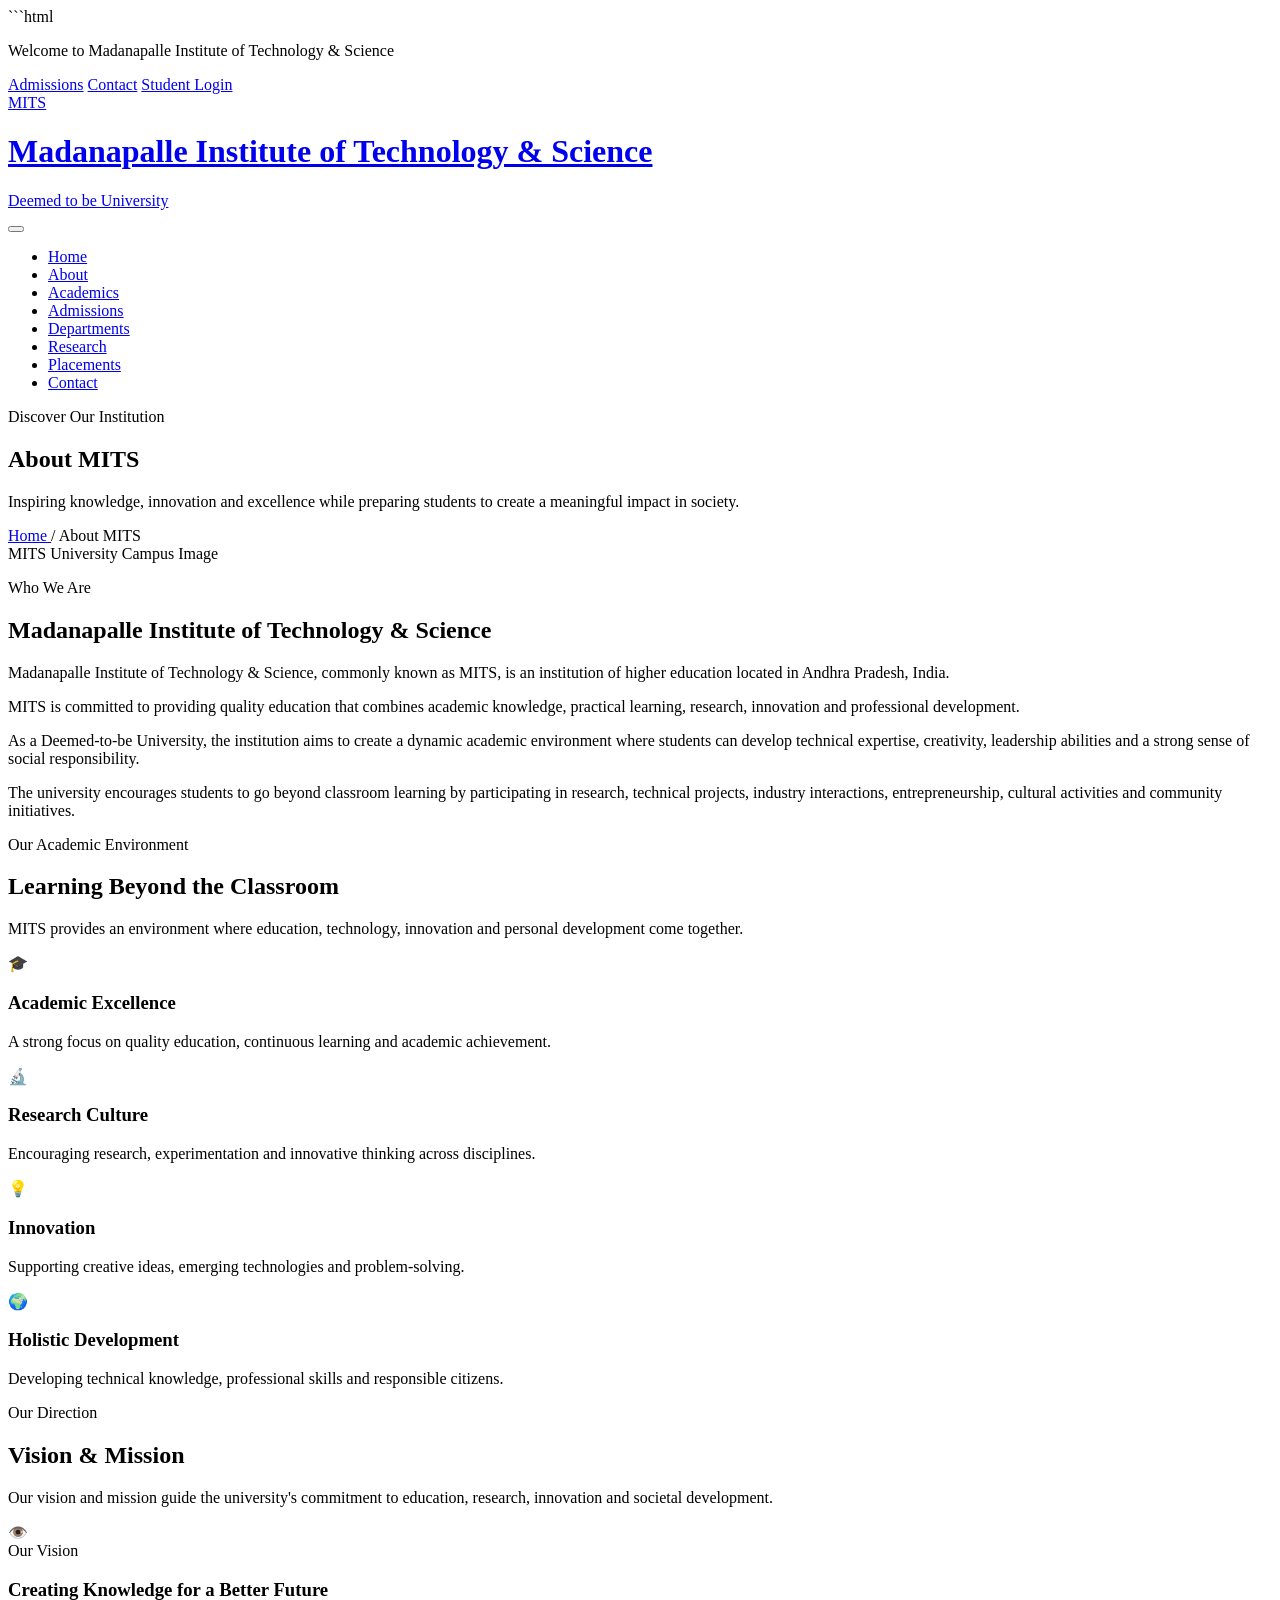
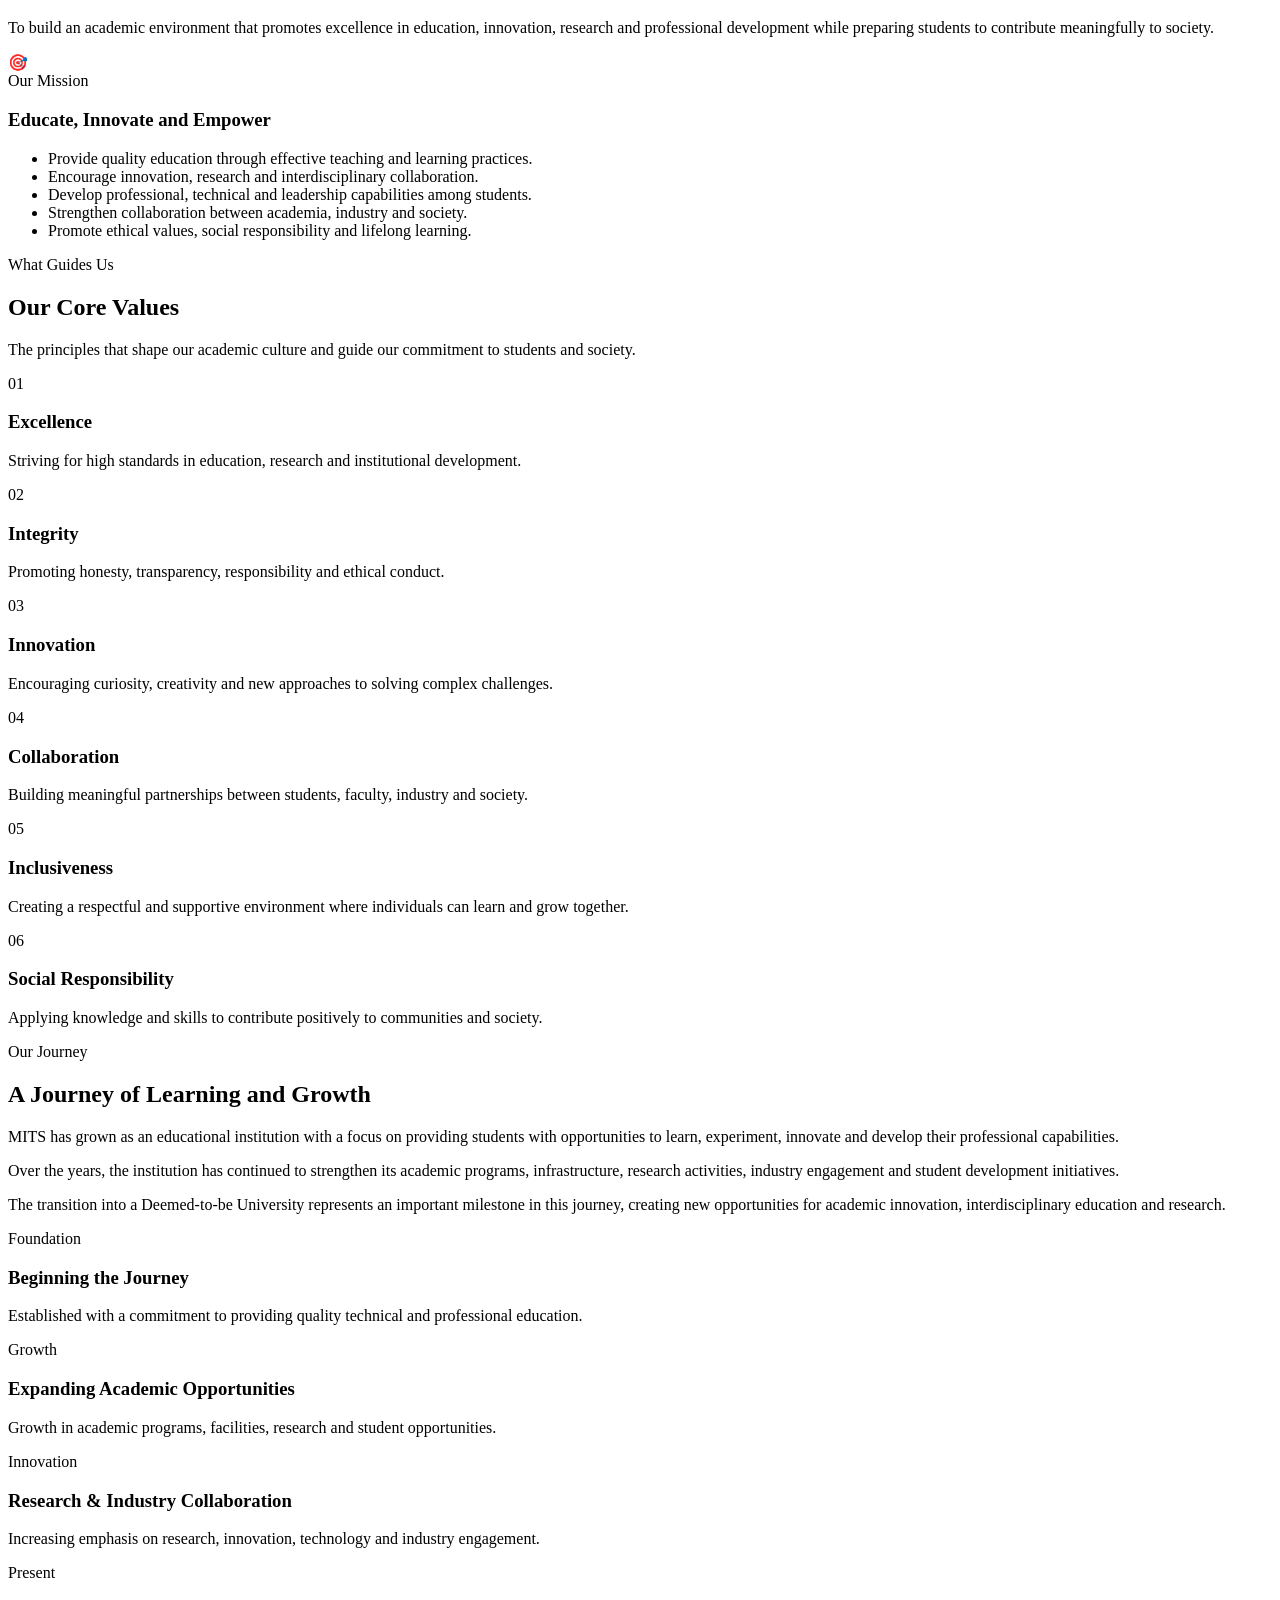
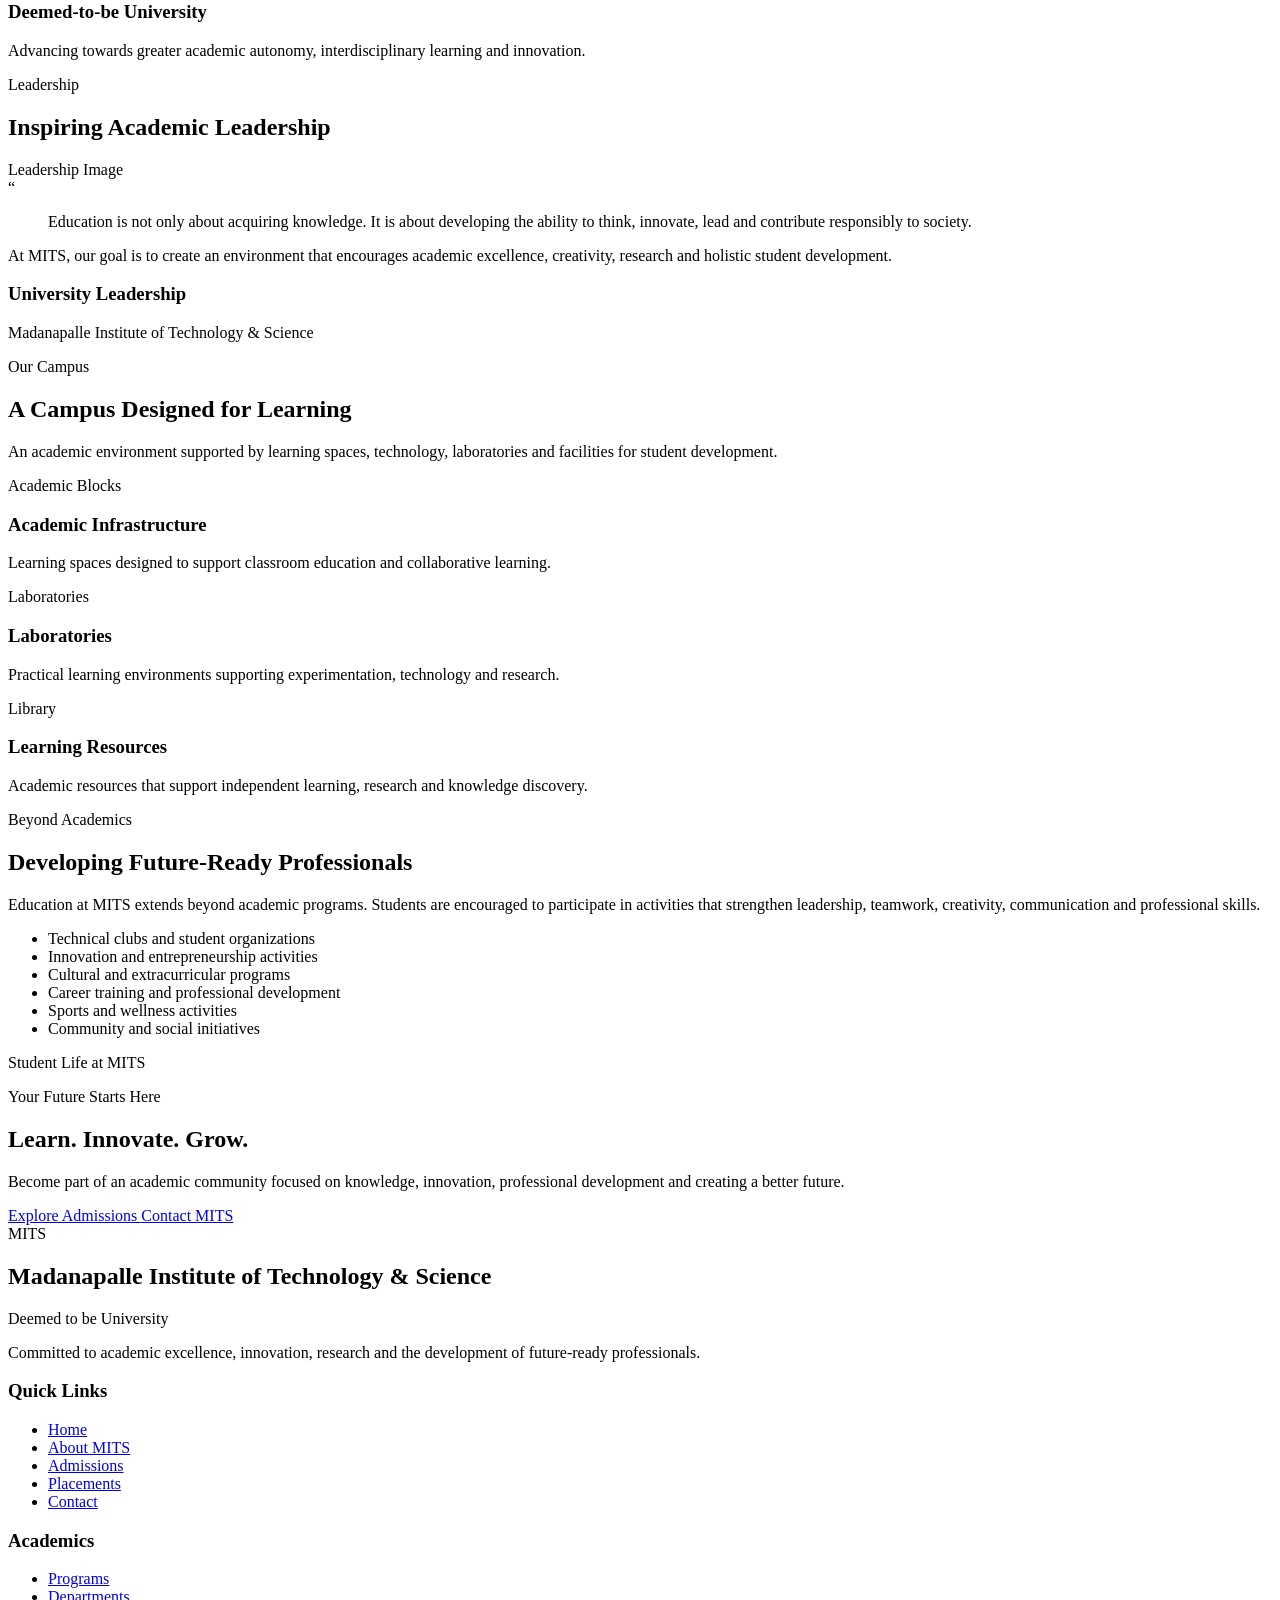
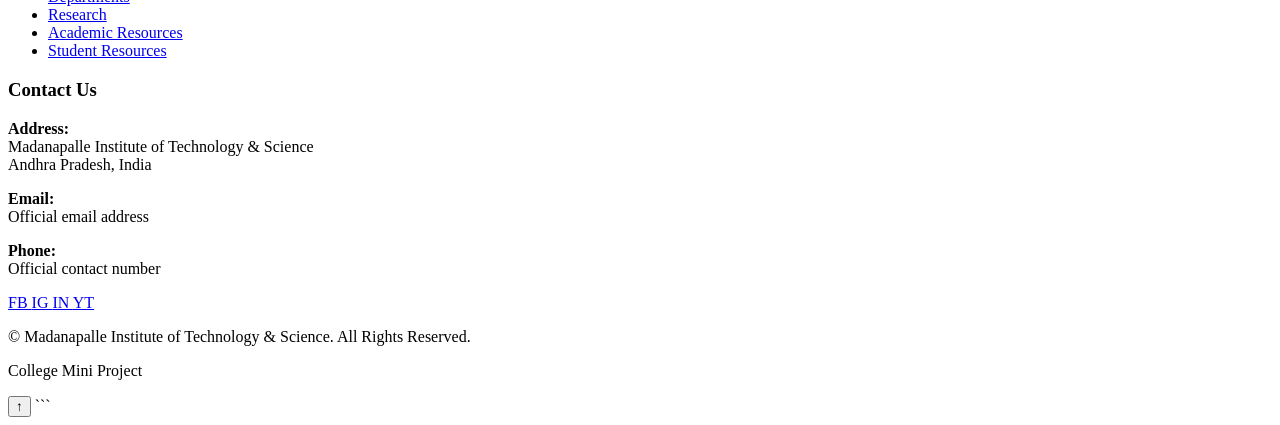
==== about.html @ 140ff4b4 "Add files via upload" ====
```html
<!DOCTYPE html>
<html lang="en">

<head>
    <meta charset="UTF-8">
    <meta name="viewport" content="width=device-width, initial-scale=1.0">

    <meta name="description"
        content="About MITS - Madanapalle Institute of Technology & Science, Deemed to be University. Learn about the university, vision, mission, values, academic excellence and campus.">

    <title>About MITS | Deemed to be University</title>

    <!-- External CSS -->
    <link rel="stylesheet" href="/AWS project/css/style.css">
</head>

<body>

    <!-- =====================================================
         TOP INFORMATION BAR
    ====================================================== -->
    <div class="top-bar">

        <div class="container top-bar-content">

            <p class="top-message">
                Welcome to Madanapalle Institute of Technology & Science
            </p>

            <div class="top-links">
                <a href="index.html#admissions">Admissions</a>
                <a href="#contact">Contact</a>
                <a href="#">Student Login</a>
            </div>

        </div>

    </div>


    <!-- =====================================================
         HEADER / NAVIGATION
    ====================================================== -->
    <header class="main-header">

        <div class="container navbar">

            <!-- College Brand -->
            <a href="index.html" class="college-brand">

                <div class="logo-placeholder">
                    MITS
                </div>

                <div class="college-title">

                    <h1>
                        Madanapalle Institute of Technology & Science
                    </h1>

                    <p>
                        Deemed to be University
                    </p>

                </div>

            </a>


            <!-- Mobile Menu Button -->
            <button class="menu-toggle"
                id="menuToggle"
                type="button"
                aria-label="Open navigation menu"
                aria-controls="navMenu"
                aria-expanded="false">

                <span></span>
                <span></span>
                <span></span>

            </button>


            <!-- Navigation -->
            <nav class="nav-menu" id="navMenu">

                <ul>

                    <li>
                        <a href="index.html">Home</a>
                    </li>

                    <li>
                        <a href="about.html" class="active">About</a>
                    </li>

                    <li>
                        <a href="index.html#academics">Academics</a>
                    </li>

                    <li>
                        <a href="index.html#admissions">Admissions</a>
                    </li>

                    <li>
                        <a href="index.html#departments">Departments</a>
                    </li>

                    <li>
                        <a href="index.html#research">Research</a>
                    </li>

                    <li>
                        <a href="index.html#placements">Placements</a>
                    </li>

                    <li>
                        <a href="#contact">Contact</a>
                    </li>

                </ul>

            </nav>

        </div>

    </header>


    <!-- =====================================================
         MAIN CONTENT
    ====================================================== -->
    <main>


        <!-- =================================================
             ABOUT PAGE HERO / BANNER
        ================================================== -->
        <section class="page-hero about-page-hero">

            <div class="page-hero-overlay"></div>

            <div class="container page-hero-content">

                <p class="hero-tagline">
                    Discover Our Institution
                </p>

                <h2>
                    About MITS
                </h2>

                <p>
                    Inspiring knowledge, innovation and excellence
                    while preparing students to create a meaningful
                    impact in society.
                </p>

                <!-- Breadcrumb -->
                <div class="breadcrumb">

                    <a href="index.html">
                        Home
                    </a>

                    <span>/</span>

                    <span>
                        About MITS
                    </span>

                </div>

            </div>

        </section>


        <!-- =================================================
             INTRODUCTION
        ================================================== -->
        <section class="section about-introduction">

            <div class="container about-grid">


                <!-- Image -->
                <div class="about-image">

                    <div class="image-placeholder large-image">

                        <span>
                            MITS University Campus Image
                        </span>

                    </div>

                </div>


                <!-- Content -->
                <div class="about-content">

                    <p class="section-label">
                        Who We Are
                    </p>

                    <h2 class="section-title">
                        Madanapalle Institute of Technology & Science
                    </h2>

                    <p>
                        Madanapalle Institute of Technology & Science,
                        commonly known as MITS, is an institution of
                        higher education located in Andhra Pradesh, India.
                    </p>

                    <p>
                        MITS is committed to providing quality education
                        that combines academic knowledge, practical learning,
                        research, innovation and professional development.
                    </p>

                    <p>
                        As a Deemed-to-be University, the institution aims
                        to create a dynamic academic environment where
                        students can develop technical expertise, creativity,
                        leadership abilities and a strong sense of social
                        responsibility.
                    </p>

                    <p>
                        The university encourages students to go beyond
                        classroom learning by participating in research,
                        technical projects, industry interactions,
                        entrepreneurship, cultural activities and community
                        initiatives.
                    </p>

                </div>

            </div>

        </section>


        <!-- =================================================
             ABOUT HIGHLIGHTS
        ================================================== -->
        <section class="section about-highlights">

            <div class="container">

                <div class="section-heading">

                    <p class="section-label">
                        Our Academic Environment
                    </p>

                    <h2 class="section-title">
                        Learning Beyond the Classroom
                    </h2>

                    <p class="section-description">
                        MITS provides an environment where education,
                        technology, innovation and personal development
                        come together.
                    </p>

                </div>


                <div class="stats-grid">


                    <!-- Highlight 1 -->
                    <article class="stat-card">

                        <div class="stat-icon">
                            🎓
                        </div>

                        <h3>
                            Academic Excellence
                        </h3>

                        <p>
                            A strong focus on quality education,
                            continuous learning and academic achievement.
                        </p>

                    </article>


                    <!-- Highlight 2 -->
                    <article class="stat-card">

                        <div class="stat-icon">
                            🔬
                        </div>

                        <h3>
                            Research Culture
                        </h3>

                        <p>
                            Encouraging research, experimentation and
                            innovative thinking across disciplines.
                        </p>

                    </article>


                    <!-- Highlight 3 -->
                    <article class="stat-card">

                        <div class="stat-icon">
                            💡
                        </div>

                        <h3>
                            Innovation
                        </h3>

                        <p>
                            Supporting creative ideas, emerging
                            technologies and problem-solving.
                        </p>

                    </article>


                    <!-- Highlight 4 -->
                    <article class="stat-card">

                        <div class="stat-icon">
                            🌍
                        </div>

                        <h3>
                            Holistic Development
                        </h3>

                        <p>
                            Developing technical knowledge,
                            professional skills and responsible citizens.
                        </p>

                    </article>

                </div>

            </div>

        </section>


        <!-- =================================================
             VISION & MISSION
        ================================================== -->
        <section class="section vision-mission">

            <div class="container">

                <div class="section-heading">

                    <p class="section-label">
                        Our Direction
                    </p>

                    <h2 class="section-title">
                        Vision & Mission
                    </h2>

                    <p class="section-description">
                        Our vision and mission guide the university's
                        commitment to education, research, innovation
                        and societal development.
                    </p>

                </div>


                <div class="vision-mission-grid">


                    <!-- Vision -->
                    <article class="vision-card">

                        <div class="vision-icon">
                            👁️
                        </div>

                        <span class="card-small-label">
                            Our Vision
                        </span>

                        <h3>
                            Creating Knowledge for a Better Future
                        </h3>

                        <p>
                            To build an academic environment that promotes
                            excellence in education, innovation, research
                            and professional development while preparing
                            students to contribute meaningfully to society.
                        </p>

                    </article>


                    <!-- Mission -->
                    <article class="mission-card">

                        <div class="mission-icon">
                            🎯
                        </div>

                        <span class="card-small-label">
                            Our Mission
                        </span>

                        <h3>
                            Educate, Innovate and Empower
                        </h3>

                        <ul class="mission-list">

                            <li>
                                Provide quality education through effective
                                teaching and learning practices.
                            </li>

                            <li>
                                Encourage innovation, research and
                                interdisciplinary collaboration.
                            </li>

                            <li>
                                Develop professional, technical and
                                leadership capabilities among students.
                            </li>

                            <li>
                                Strengthen collaboration between academia,
                                industry and society.
                            </li>

                            <li>
                                Promote ethical values, social responsibility
                                and lifelong learning.
                            </li>

                        </ul>

                    </article>

                </div>

            </div>

        </section>


        <!-- =================================================
             CORE VALUES
        ================================================== -->
        <section class="section core-values">

            <div class="container">

                <div class="section-heading">

                    <p class="section-label">
                        What Guides Us
                    </p>

                    <h2 class="section-title">
                        Our Core Values
                    </h2>

                    <p class="section-description">
                        The principles that shape our academic culture
                        and guide our commitment to students and society.
                    </p>

                </div>


                <div class="features-grid">


                    <!-- Value 1 -->
                    <article class="feature-card">

                        <span class="feature-number">
                            01
                        </span>

                        <h3>
                            Excellence
                        </h3>

                        <p>
                            Striving for high standards in education,
                            research and institutional development.
                        </p>

                    </article>


                    <!-- Value 2 -->
                    <article class="feature-card">

                        <span class="feature-number">
                            02
                        </span>

                        <h3>
                            Integrity
                        </h3>

                        <p>
                            Promoting honesty, transparency, responsibility
                            and ethical conduct.
                        </p>

                    </article>


                    <!-- Value 3 -->
                    <article class="feature-card">

                        <span class="feature-number">
                            03
                        </span>

                        <h3>
                            Innovation
                        </h3>

                        <p>
                            Encouraging curiosity, creativity and new
                            approaches to solving complex challenges.
                        </p>

                    </article>


                    <!-- Value 4 -->
                    <article class="feature-card">

                        <span class="feature-number">
                            04
                        </span>

                        <h3>
                            Collaboration
                        </h3>

                        <p>
                            Building meaningful partnerships between
                            students, faculty, industry and society.
                        </p>

                    </article>


                    <!-- Value 5 -->
                    <article class="feature-card">

                        <span class="feature-number">
                            05
                        </span>

                        <h3>
                            Inclusiveness
                        </h3>

                        <p>
                            Creating a respectful and supportive environment
                            where individuals can learn and grow together.
                        </p>

                    </article>


                    <!-- Value 6 -->
                    <article class="feature-card">

                        <span class="feature-number">
                            06
                        </span>

                        <h3>
                            Social Responsibility
                        </h3>

                        <p>
                            Applying knowledge and skills to contribute
                            positively to communities and society.
                        </p>

                    </article>

                </div>

            </div>

        </section>


        <!-- =================================================
             OUR JOURNEY / HISTORY
        ================================================== -->
        <section class="section our-journey">

            <div class="container journey-grid">


                <!-- Content -->
                <div class="journey-content">

                    <p class="section-label">
                        Our Journey
                    </p>

                    <h2 class="section-title">
                        A Journey of Learning and Growth
                    </h2>

                    <p>
                        MITS has grown as an educational institution with
                        a focus on providing students with opportunities
                        to learn, experiment, innovate and develop their
                        professional capabilities.
                    </p>

                    <p>
                        Over the years, the institution has continued to
                        strengthen its academic programs, infrastructure,
                        research activities, industry engagement and
                        student development initiatives.
                    </p>

                    <p>
                        The transition into a Deemed-to-be University
                        represents an important milestone in this journey,
                        creating new opportunities for academic innovation,
                        interdisciplinary education and research.
                    </p>

                </div>


                <!-- Timeline -->
                <div class="journey-timeline">


                    <div class="timeline-item">

                        <div class="timeline-marker"></div>

                        <div class="timeline-content">

                            <span>
                                Foundation
                            </span>

                            <h3>
                                Beginning the Journey
                            </h3>

                            <p>
                                Established with a commitment to providing
                                quality technical and professional education.
                            </p>

                        </div>

                    </div>


                    <div class="timeline-item">

                        <div class="timeline-marker"></div>

                        <div class="timeline-content">

                            <span>
                                Growth
                            </span>

                            <h3>
                                Expanding Academic Opportunities
                            </h3>

                            <p>
                                Growth in academic programs, facilities,
                                research and student opportunities.
                            </p>

                        </div>

                    </div>


                    <div class="timeline-item">

                        <div class="timeline-marker"></div>

                        <div class="timeline-content">

                            <span>
                                Innovation
                            </span>

                            <h3>
                                Research & Industry Collaboration
                            </h3>

                            <p>
                                Increasing emphasis on research,
                                innovation, technology and industry engagement.
                            </p>

                        </div>

                    </div>


                    <div class="timeline-item">

                        <div class="timeline-marker"></div>

                        <div class="timeline-content">

                            <span>
                                Present
                            </span>

                            <h3>
                                Deemed-to-be University
                            </h3>

                            <p>
                                Advancing towards greater academic autonomy,
                                interdisciplinary learning and innovation.
                            </p>

                        </div>

                    </div>


                </div>

            </div>

        </section>


        <!-- =================================================
             LEADERSHIP MESSAGE
        ================================================== -->
        <section class="section leadership-section">

            <div class="container">

                <div class="section-heading">

                    <p class="section-label">
                        Leadership
                    </p>

                    <h2 class="section-title">
                        Inspiring Academic Leadership
                    </h2>

                </div>


                <div class="leadership-card">


                    <!-- Leader Image -->
                    <div class="leader-image">

                        <div class="image-placeholder portrait-placeholder">

                            <span>
                                Leadership Image
                            </span>

                        </div>

                    </div>


                    <!-- Message -->
                    <div class="leader-message">

                        <span class="quote-mark">
                            “
                        </span>

                        <blockquote>
                            Education is not only about acquiring knowledge.
                            It is about developing the ability to think,
                            innovate, lead and contribute responsibly to
                            society.
                        </blockquote>

                        <p>
                            At MITS, our goal is to create an environment
                            that encourages academic excellence, creativity,
                            research and holistic student development.
                        </p>

                        <div class="leader-details">

                            <h3>
                                University Leadership
                            </h3>

                            <span>
                                Madanapalle Institute of Technology & Science
                            </span>

                        </div>

                    </div>

                </div>

            </div>

        </section>


        <!-- =================================================
             CAMPUS & INFRASTRUCTURE
        ================================================== -->
        <section class="section campus-section">

            <div class="container">

                <div class="section-heading">

                    <p class="section-label">
                        Our Campus
                    </p>

                    <h2 class="section-title">
                        A Campus Designed for Learning
                    </h2>

                    <p class="section-description">
                        An academic environment supported by learning
                        spaces, technology, laboratories and facilities
                        for student development.
                    </p>

                </div>


                <div class="campus-grid">


                    <!-- Campus Item 1 -->
                    <article class="campus-card">

                        <div class="campus-image">

                            <div class="image-placeholder">
                                <span>
                                    Academic Blocks
                                </span>
                            </div>

                        </div>

                        <div class="campus-content">

                            <h3>
                                Academic Infrastructure
                            </h3>

                            <p>
                                Learning spaces designed to support
                                classroom education and collaborative learning.
                            </p>

                        </div>

                    </article>


                    <!-- Campus Item 2 -->
                    <article class="campus-card">

                        <div class="campus-image">

                            <div class="image-placeholder">
                                <span>
                                    Laboratories
                                </span>
                            </div>

                        </div>

                        <div class="campus-content">

                            <h3>
                                Laboratories
                            </h3>

                            <p>
                                Practical learning environments supporting
                                experimentation, technology and research.
                            </p>

                        </div>

                    </article>


                    <!-- Campus Item 3 -->
                    <article class="campus-card">

                        <div class="campus-image">

                            <div class="image-placeholder">
                                <span>
                                    Library
                                </span>
                            </div>

                        </div>

                        <div class="campus-content">

                            <h3>
                                Learning Resources
                            </h3>

                            <p>
                                Academic resources that support independent
                                learning, research and knowledge discovery.
                            </p>

                        </div>

                    </article>


                </div>

            </div>

        </section>


        <!-- =================================================
             STUDENT DEVELOPMENT
        ================================================== -->
        <section class="section student-development">

            <div class="container development-grid">


                <!-- Content -->
                <div class="development-content">

                    <p class="section-label">
                        Beyond Academics
                    </p>

                    <h2 class="section-title">
                        Developing Future-Ready Professionals
                    </h2>

                    <p>
                        Education at MITS extends beyond academic programs.
                        Students are encouraged to participate in activities
                        that strengthen leadership, teamwork, creativity,
                        communication and professional skills.
                    </p>


                    <ul class="check-list">

                        <li>
                            Technical clubs and student organizations
                        </li>

                        <li>
                            Innovation and entrepreneurship activities
                        </li>

                        <li>
                            Cultural and extracurricular programs
                        </li>

                        <li>
                            Career training and professional development
                        </li>

                        <li>
                            Sports and wellness activities
                        </li>

                        <li>
                            Community and social initiatives
                        </li>

                    </ul>

                </div>


                <!-- Image -->
                <div class="development-image">

                    <div class="image-placeholder large-image">

                        <span>
                            Student Life at MITS
                        </span>

                    </div>

                </div>

            </div>

        </section>


        <!-- =================================================
             WHY MITS CTA
        ================================================== -->
        <section class="about-cta">

            <div class="about-cta-overlay"></div>

            <div class="container about-cta-content">

                <p class="section-label">
                    Your Future Starts Here
                </p>

                <h2>
                    Learn. Innovate. Grow.
                </h2>

                <p>
                    Become part of an academic community focused on
                    knowledge, innovation, professional development
                    and creating a better future.
                </p>

                <div class="cta-buttons">

                    <a href="index.html#admissions"
                        class="btn btn-light">

                        Explore Admissions

                    </a>

                    <a href="#contact"
                        class="btn btn-outline-light">

                        Contact MITS

                    </a>

                </div>

            </div>

        </section>


    </main>


    <!-- =====================================================
         FOOTER
    ====================================================== -->
    <footer class="main-footer" id="contact">

        <div class="container footer-grid">


            <!-- College Information -->
            <div class="footer-about">

                <div class="footer-logo">
                    MITS
                </div>

                <h2>
                    Madanapalle Institute of Technology & Science
                </h2>

                <p class="footer-subtitle">
                    Deemed to be University
                </p>

                <p>
                    Committed to academic excellence, innovation,
                    research and the development of future-ready
                    professionals.
                </p>

            </div>


            <!-- Quick Links -->
            <div class="footer-column">

                <h3>
                    Quick Links
                </h3>

                <ul>

                    <li>
                        <a href="index.html">
                            Home
                        </a>
                    </li>

                    <li>
                        <a href="about.html">
                            About MITS
                        </a>
                    </li>

                    <li>
                        <a href="index.html#admissions">
                            Admissions
                        </a>
                    </li>

                    <li>
                        <a href="index.html#placements">
                            Placements
                        </a>
                    </li>

                    <li>
                        <a href="#contact">
                            Contact
                        </a>
                    </li>

                </ul>

            </div>


            <!-- Academics -->
            <div class="footer-column">

                <h3>
                    Academics
                </h3>

                <ul>

                    <li>
                        <a href="index.html#academics">
                            Programs
                        </a>
                    </li>

                    <li>
                        <a href="index.html#departments">
                            Departments
                        </a>
                    </li>

                    <li>
                        <a href="index.html#research">
                            Research
                        </a>
                    </li>

                    <li>
                        <a href="#">
                            Academic Resources
                        </a>
                    </li>

                    <li>
                        <a href="#">
                            Student Resources
                        </a>
                    </li>

                </ul>

            </div>


            <!-- Contact Information -->
            <div class="footer-column footer-contact">

                <h3>
                    Contact Us
                </h3>

                <!--
                    Replace these placeholders with verified
                    official MITS contact information.
                -->

                <p>
                    <strong>
                        Address:
                    </strong>

                    <br>

                    Madanapalle Institute of Technology & Science

                    <br>

                    Andhra Pradesh, India
                </p>


                <p>

                    <strong>
                        Email:
                    </strong>

                    <br>

                    Official email address

                </p>


                <p>

                    <strong>
                        Phone:
                    </strong>

                    <br>

                    Official contact number

                </p>


                <!-- Social Media -->
                <div class="social-links">

                    <a href="#"
                        aria-label="Facebook">
                        FB
                    </a>

                    <a href="#"
                        aria-label="Instagram">
                        IG
                    </a>

                    <a href="#"
                        aria-label="LinkedIn">
                        IN
                    </a>

                    <a href="#"
                        aria-label="YouTube">
                        YT
                    </a>

                </div>

            </div>

        </div>


        <!-- Footer Bottom -->
        <div class="footer-bottom">

            <div class="container footer-bottom-content">

                <p>
                    &copy;
                    <span id="currentYear"></span>
                    Madanapalle Institute of Technology & Science.
                    All Rights Reserved.
                </p>

                <p>
                    College Mini Project
                </p>

            </div>

        </div>

    </footer>


    <!-- =====================================================
         BACK TO TOP BUTTON
    ====================================================== -->
    <button id="backToTop"
        class="back-to-top"
        type="button"
        aria-label="Back to top">

        ↑

    </button>


    <!-- External JavaScript -->
    <script src="/AWS project/js/script.js"></script>

</body>

</html>
```
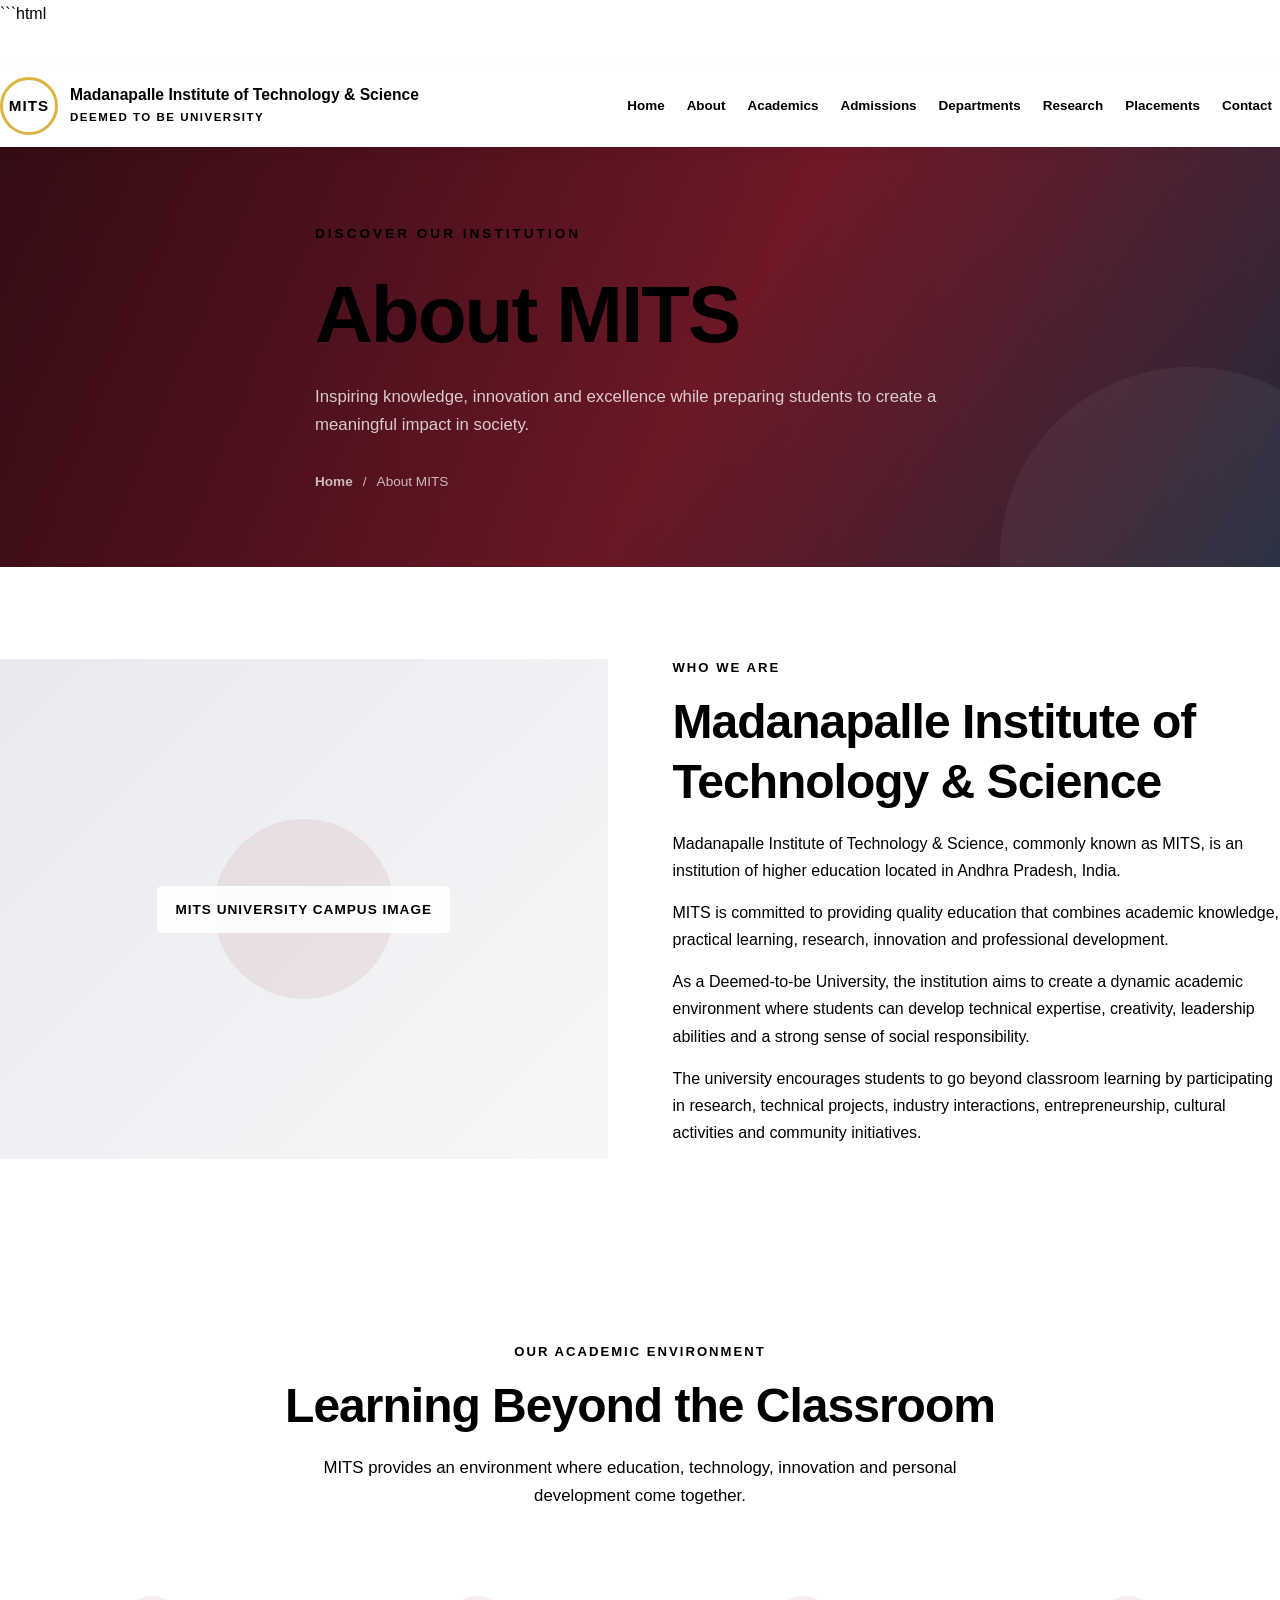
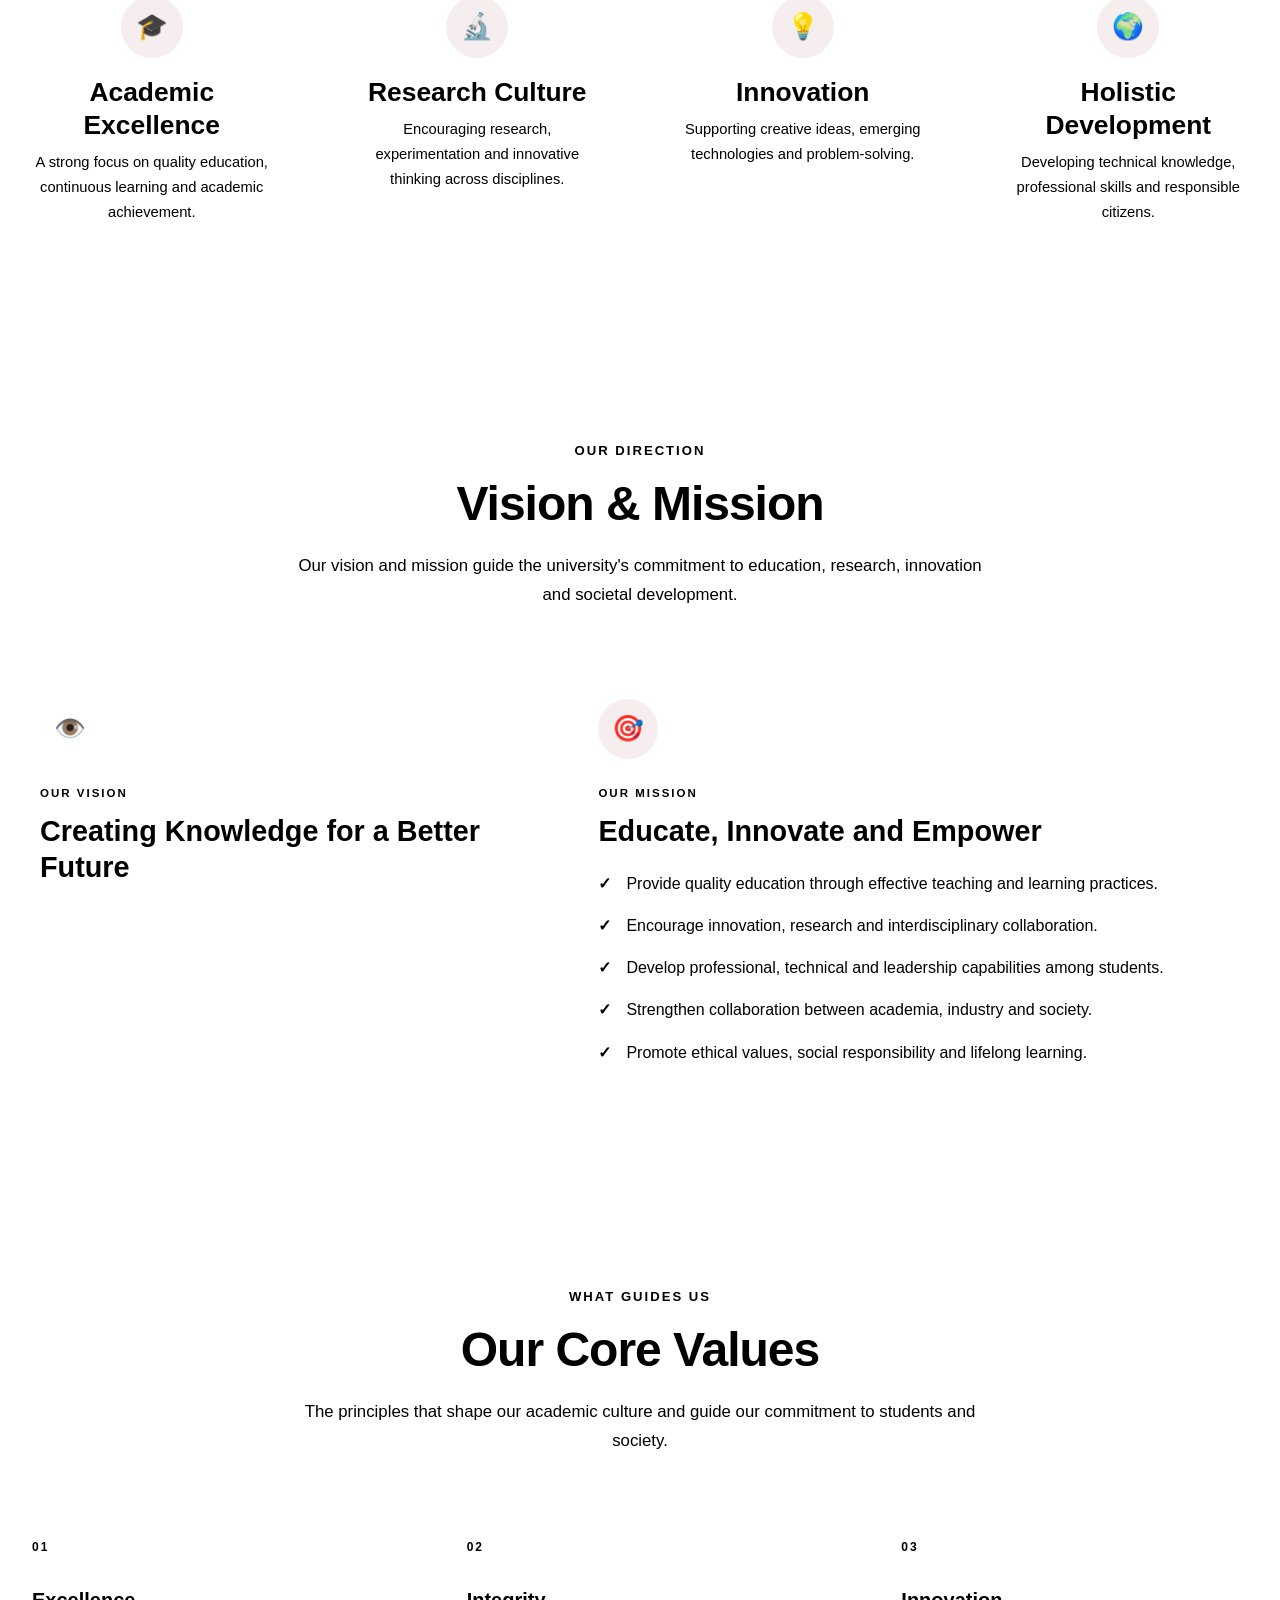
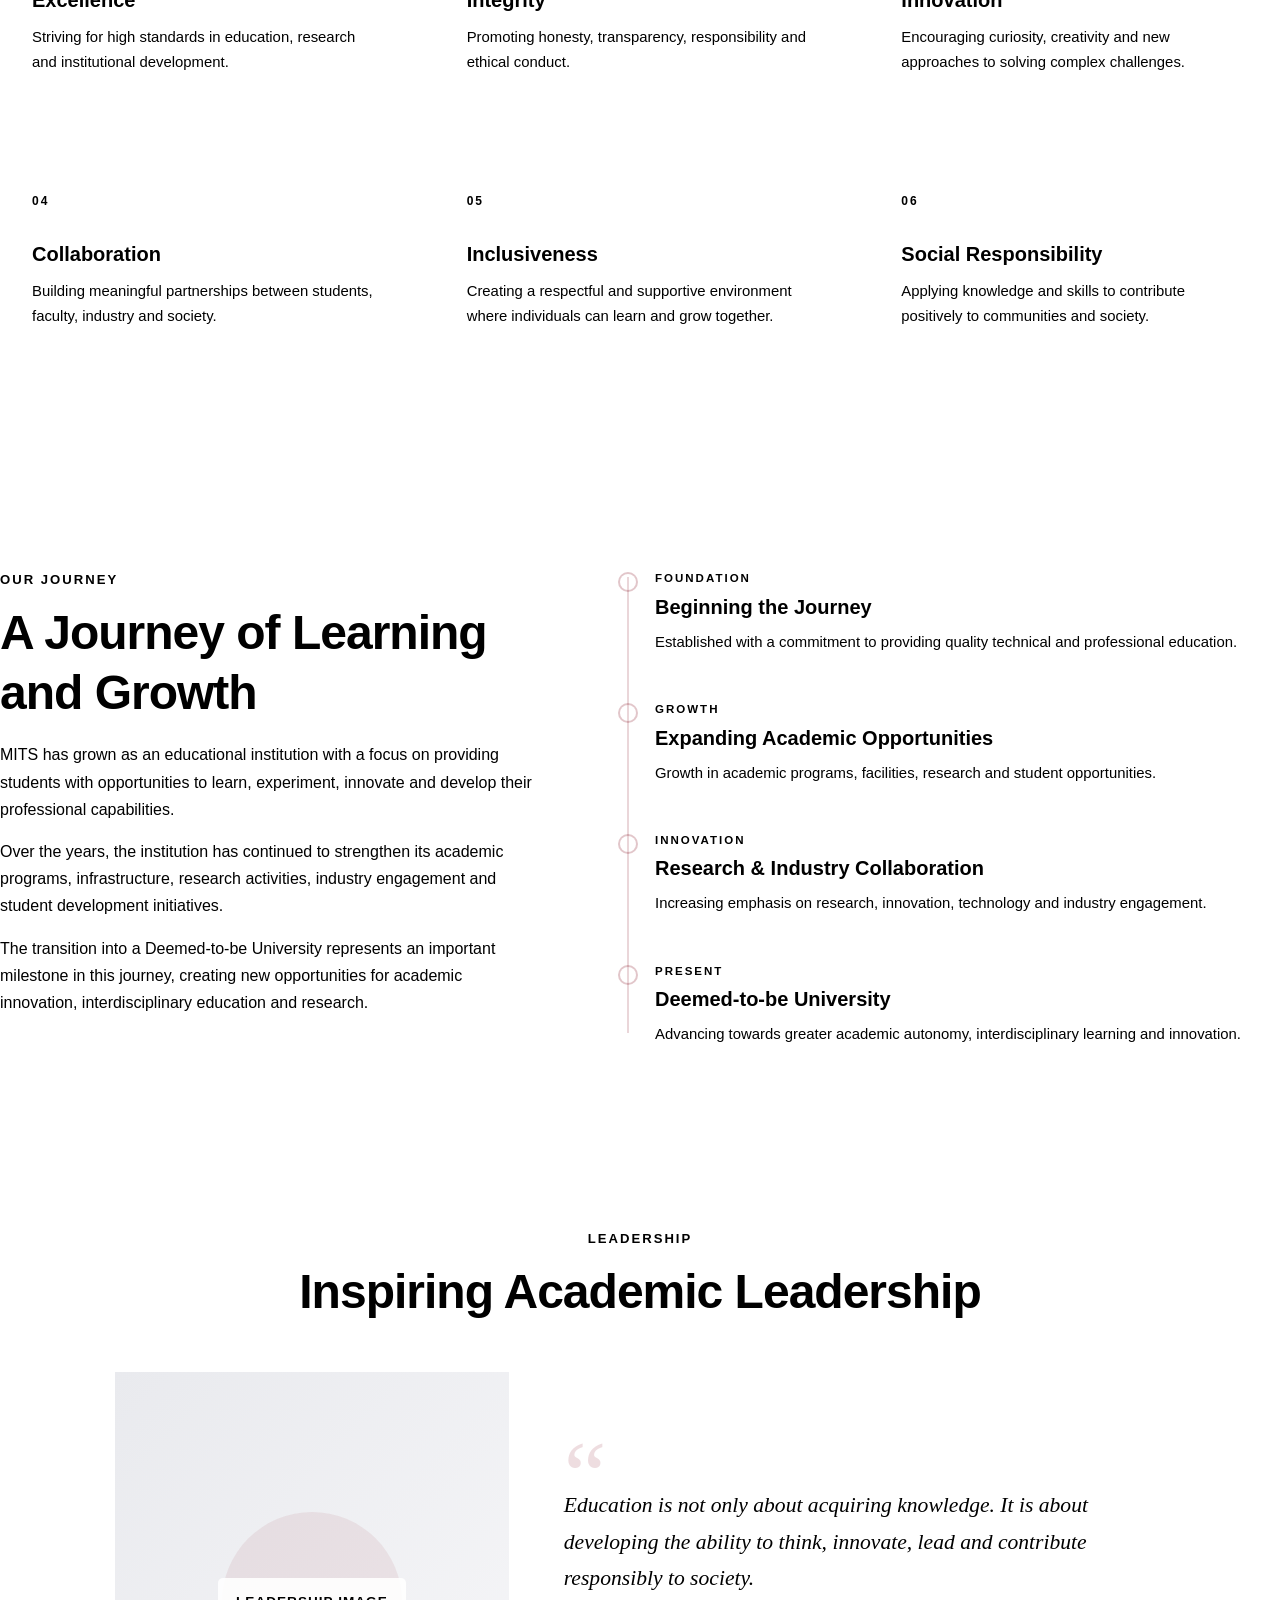
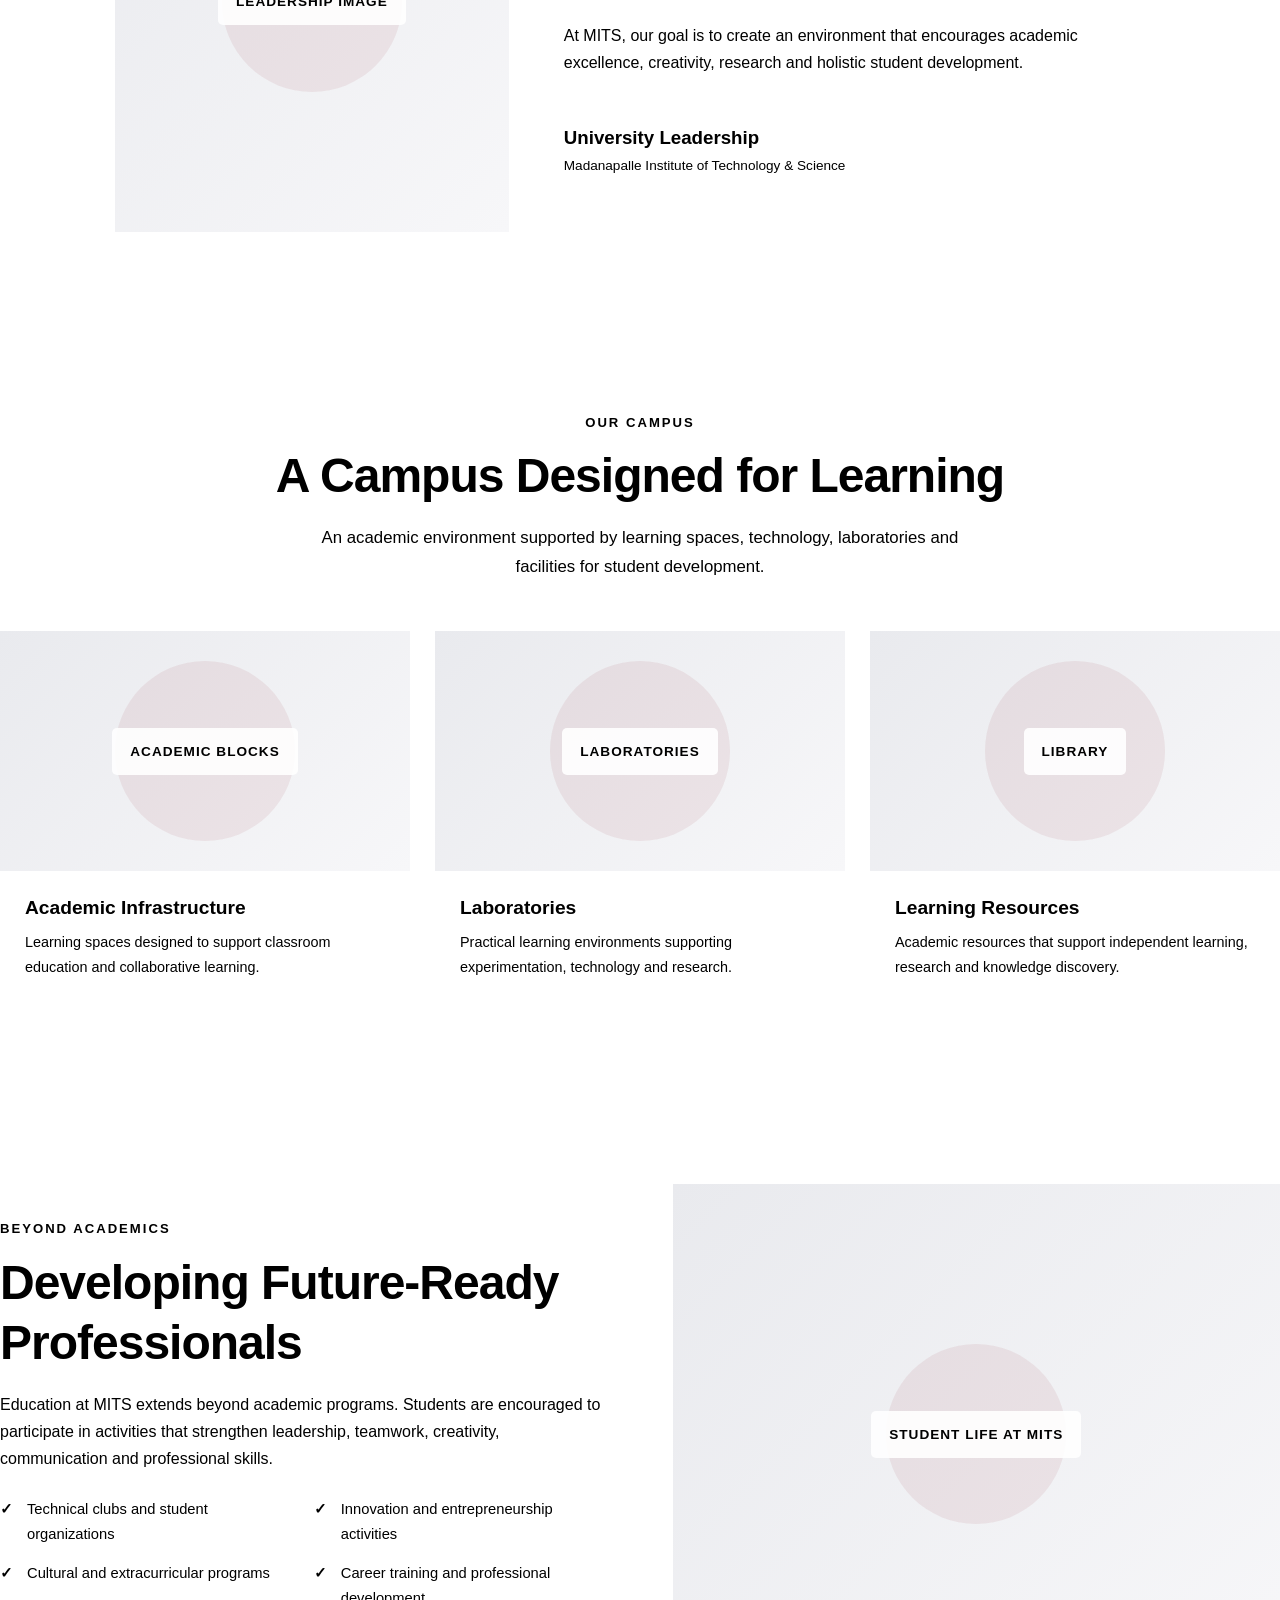
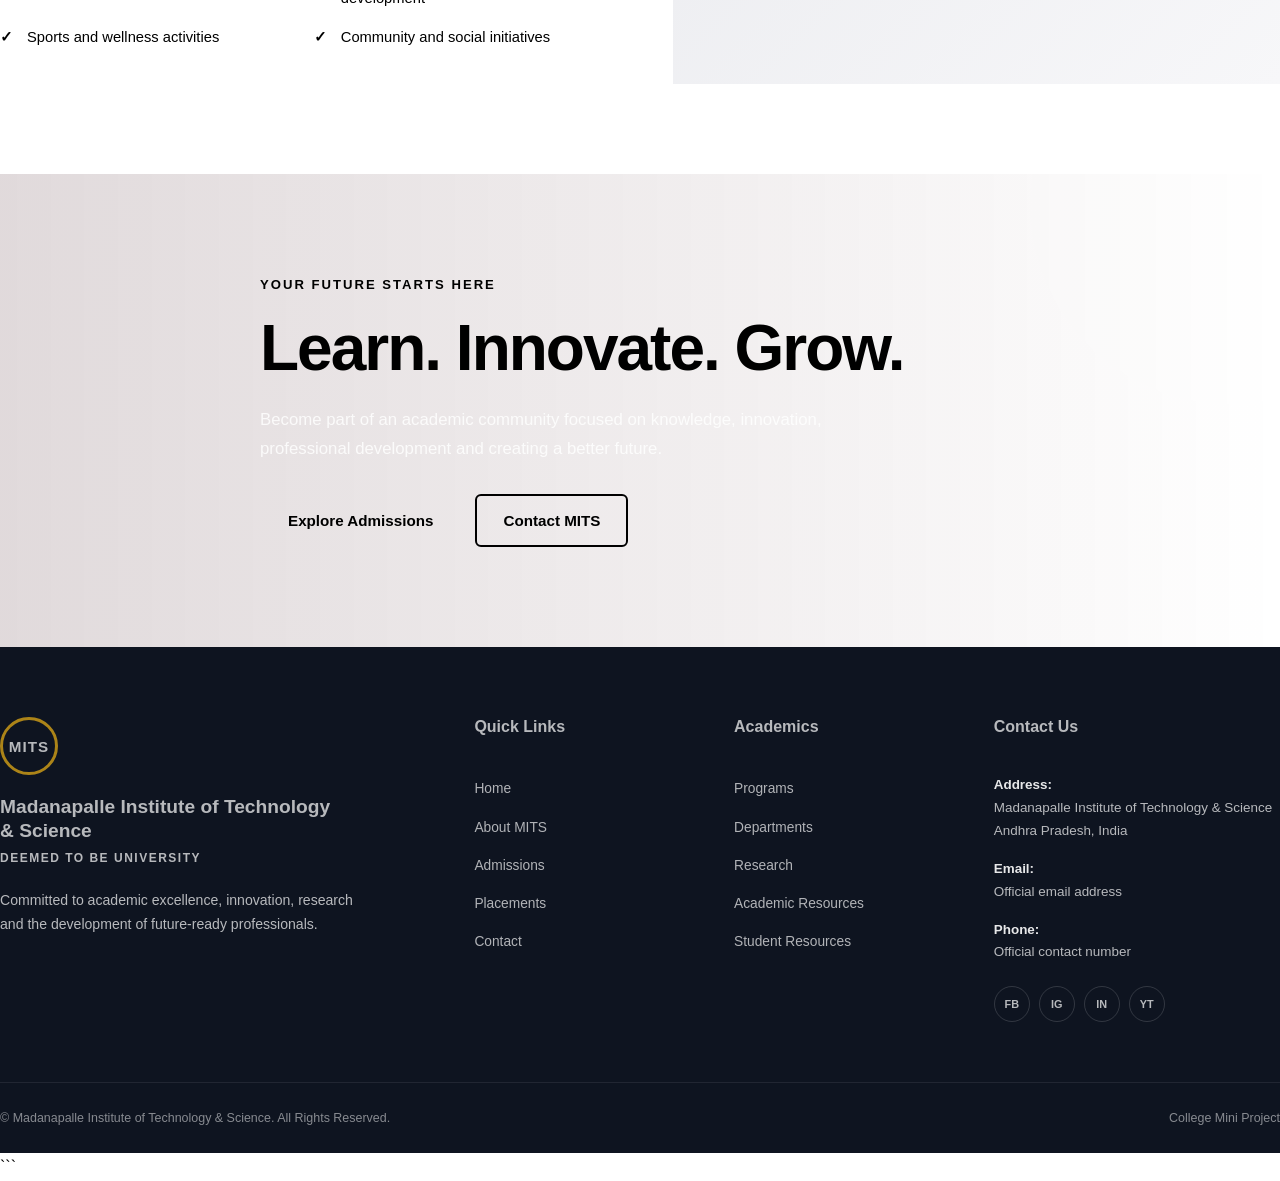
==== commit 87b3ccab: "Update about.html" ====
--- a/about.html
+++ b/about.html
@@ -12,7 +12,7 @@
     <title>About MITS | Deemed to be University</title>
 
     <!-- External CSS -->
-    <link rel="stylesheet" href="/AWS project/css/style.css">
+    <link rel="stylesheet" href="css/style.css">
 </head>
 
 <body>
@@ -1328,7 +1328,7 @@
 
 
     <!-- External JavaScript -->
-    <script src="/AWS project/js/script.js"></script>
+    <script src="js/script.js"></script>
 
 </body>
 
--- a/css/style.css
+++ b/css/style.css
@@ -0,0 +1,2919 @@
+```css
+/* =========================================================
+   MITS COLLEGE WEBSITE - MAIN STYLESHEET
+   Used by:
+   - index.html
+   - about.html
+========================================================= */
+
+
+/* =========================================================
+   1. CSS VARIABLES
+========================================================= */
+
+:root {
+    --primary-color: #8b1e2d;
+    --primary-dark: #64131f;
+    --primary-light: #a52a3a;
+
+    --secondary-color: #d4a017;
+    --secondary-dark: #ad7f0b;
+
+    --dark-color: #101828;
+    --dark-blue: #172033;
+
+    --text-color: #475467;
+    --text-light: #667085;
+
+    --white: #ffffff;
+    --light-bg: #f8f9fc;
+    --lighter-bg: #fcfcfd;
+
+    --border-color: #e4e7ec;
+
+    --shadow-sm: 0 4px 14px rgba(16, 24, 40, 0.06);
+    --shadow-md: 0 10px 30px rgba(16, 24, 40, 0.10);
+    --shadow-lg: 0 20px 50px rgba(16, 24, 40, 0.14);
+
+    --border-radius: 10px;
+    --border-radius-lg: 18px;
+
+    --transition: 0.3s ease;
+
+    --container-width: 1200px;
+}
+
+
+/* =========================================================
+   2. RESET / GLOBAL STYLES
+========================================================= */
+
+* {
+    margin: 0;
+    padding: 0;
+    box-sizing: border-box;
+}
+
+
+html {
+    scroll-behavior: smooth;
+    scroll-padding-top: 100px;
+}
+
+
+body {
+    font-family:
+        "Segoe UI",
+        Arial,
+        Helvetica,
+        sans-serif;
+
+    background-color: var(--white);
+    color: var(--text-color);
+
+    line-height: 1.7;
+
+    overflow-x: hidden;
+}
+
+
+body.menu-open {
+    overflow: hidden;
+}
+
+
+img {
+    width: 100%;
+    max-width: 100%;
+    display: block;
+}
+
+
+a {
+    text-decoration: none;
+    color: inherit;
+}
+
+
+button,
+input,
+textarea,
+select {
+    font: inherit;
+}
+
+
+button {
+    border: none;
+    cursor: pointer;
+}
+
+
+ul {
+    list-style: none;
+}
+
+
+h1,
+h2,
+h3,
+h4,
+h5,
+h6 {
+    color: var(--dark-color);
+    line-height: 1.25;
+}
+
+
+p {
+    margin-bottom: 15px;
+}
+
+
+/* =========================================================
+   3. REUSABLE CONTAINER
+========================================================= */
+
+.container {
+    width: min(92%, var(--container-width));
+    margin-inline: auto;
+}
+
+
+/* =========================================================
+   4. COMMON SECTION STYLES
+========================================================= */
+
+.section {
+    padding: 90px 0;
+}
+
+
+.section-heading {
+    max-width: 750px;
+    margin: 0 auto 50px;
+    text-align: center;
+}
+
+
+.section-label {
+    display: inline-block;
+
+    margin-bottom: 12px;
+
+    color: var(--primary-color);
+
+    font-size: 0.82rem;
+    font-weight: 700;
+
+    text-transform: uppercase;
+    letter-spacing: 2px;
+}
+
+
+.section-title {
+    margin-bottom: 18px;
+
+    color: var(--dark-color);
+
+    font-size: clamp(2rem, 4vw, 3rem);
+    font-weight: 750;
+
+    letter-spacing: -1px;
+}
+
+
+.section-description {
+    max-width: 700px;
+    margin-inline: auto;
+
+    color: var(--text-light);
+
+    font-size: 1.05rem;
+}
+
+
+/* =========================================================
+   5. BUTTONS
+========================================================= */
+
+.btn {
+    display: inline-flex;
+    align-items: center;
+    justify-content: center;
+
+    min-height: 50px;
+
+    padding: 12px 26px;
+
+    border: 2px solid transparent;
+    border-radius: 6px;
+
+    font-size: 0.95rem;
+    font-weight: 700;
+
+    transition:
+        transform var(--transition),
+        background-color var(--transition),
+        color var(--transition),
+        border-color var(--transition),
+        box-shadow var(--transition);
+}
+
+
+.btn:hover {
+    transform: translateY(-3px);
+}
+
+
+.btn-primary {
+    background-color: var(--primary-color);
+    color: var(--white);
+}
+
+
+.btn-primary:hover {
+    background-color: var(--primary-dark);
+
+    box-shadow:
+        0 10px 25px rgba(139, 30, 45, 0.25);
+}
+
+
+.btn-secondary {
+    border-color: rgba(255, 255, 255, 0.8);
+
+    background-color: transparent;
+    color: var(--white);
+}
+
+
+.btn-secondary:hover {
+    background-color: var(--white);
+    color: var(--primary-color);
+}
+
+
+.btn-light {
+    background-color: var(--white);
+    color: var(--primary-color);
+}
+
+
+.btn-light:hover {
+    background-color: var(--secondary-color);
+    color: var(--dark-color);
+}
+
+
+.btn-outline-light {
+    border-color: var(--white);
+
+    background-color: transparent;
+    color: var(--white);
+}
+
+
+.btn-outline-light:hover {
+    background-color: var(--white);
+    color: var(--primary-color);
+}
+
+
+/* =========================================================
+   6. TOP INFORMATION BAR
+========================================================= */
+
+.top-bar {
+    position: relative;
+    z-index: 1100;
+
+    background-color: var(--primary-dark);
+    color: rgba(255, 255, 255, 0.9);
+}
+
+
+.top-bar-content {
+    min-height: 38px;
+
+    display: flex;
+    align-items: center;
+    justify-content: space-between;
+
+    gap: 20px;
+
+    font-size: 0.78rem;
+}
+
+
+.top-message {
+    margin: 0;
+}
+
+
+.top-links {
+    display: flex;
+    align-items: center;
+
+    gap: 18px;
+}
+
+
+.top-links a {
+    transition: color var(--transition);
+}
+
+
+.top-links a:hover {
+    color: var(--secondary-color);
+}
+
+
+/* =========================================================
+   7. HEADER / NAVIGATION
+========================================================= */
+
+.main-header {
+    position: sticky;
+    top: 0;
+
+    z-index: 1000;
+
+    background-color: rgba(255, 255, 255, 0.98);
+
+    border-bottom: 1px solid var(--border-color);
+
+    box-shadow:
+        0 4px 15px rgba(16, 24, 40, 0.04);
+}
+
+
+.navbar {
+    min-height: 82px;
+
+    display: flex;
+    align-items: center;
+    justify-content: space-between;
+
+    gap: 25px;
+}
+
+
+/* College Brand */
+
+.college-brand {
+    min-width: 0;
+
+    display: flex;
+    align-items: center;
+
+    gap: 12px;
+}
+
+
+.logo-placeholder,
+.footer-logo {
+    width: 58px;
+    height: 58px;
+
+    flex-shrink: 0;
+
+    display: flex;
+    align-items: center;
+    justify-content: center;
+
+    border-radius: 50%;
+
+    background:
+        linear-gradient(
+            135deg,
+            var(--primary-color),
+            var(--primary-dark)
+        );
+
+    color: var(--white);
+
+    font-size: 0.95rem;
+    font-weight: 800;
+
+    letter-spacing: 1px;
+
+    border: 3px solid rgba(212, 160, 23, 0.8);
+}
+
+
+.college-title h1 {
+    max-width: 420px;
+
+    font-size: 0.98rem;
+    font-weight: 750;
+
+    line-height: 1.25;
+}
+
+
+.college-title p {
+    margin: 3px 0 0;
+
+    color: var(--primary-color);
+
+    font-size: 0.72rem;
+    font-weight: 700;
+
+    text-transform: uppercase;
+    letter-spacing: 1.5px;
+}
+
+
+/* Navigation */
+
+.nav-menu ul {
+    display: flex;
+    align-items: center;
+
+    gap: 6px;
+}
+
+
+.nav-menu a {
+    position: relative;
+
+    display: block;
+
+    padding: 10px 8px;
+
+    color: var(--dark-color);
+
+    font-size: 0.84rem;
+    font-weight: 600;
+
+    transition: color var(--transition);
+}
+
+
+.nav-menu a::after {
+    content: "";
+
+    position: absolute;
+
+    left: 50%;
+    bottom: 3px;
+
+    width: 0;
+    height: 2px;
+
+    background-color: var(--primary-color);
+
+    transform: translateX(-50%);
+
+    transition: width var(--transition);
+}
+
+
+.nav-menu a:hover,
+.nav-menu a.active {
+    color: var(--primary-color);
+}
+
+
+.nav-menu a:hover::after,
+.nav-menu a.active::after {
+    width: calc(100% - 16px);
+}
+
+
+/* Mobile Menu Button */
+
+.menu-toggle {
+    width: 42px;
+    height: 42px;
+
+    display: none;
+    flex-direction: column;
+    align-items: center;
+    justify-content: center;
+
+    gap: 5px;
+
+    border-radius: 5px;
+
+    background-color: transparent;
+}
+
+
+.menu-toggle span {
+    width: 24px;
+    height: 2px;
+
+    background-color: var(--dark-color);
+
+    transition:
+        transform var(--transition),
+        opacity var(--transition);
+}
+
+
+/* Optional JS active state */
+
+.menu-toggle.active span:nth-child(1) {
+    transform:
+        translateY(7px)
+        rotate(45deg);
+}
+
+
+.menu-toggle.active span:nth-child(2) {
+    opacity: 0;
+}
+
+
+.menu-toggle.active span:nth-child(3) {
+    transform:
+        translateY(-7px)
+        rotate(-45deg);
+}
+
+
+/* =========================================================
+   8. HOME PAGE HERO
+========================================================= */
+
+.hero {
+    position: relative;
+
+    min-height: 670px;
+
+    display: flex;
+    align-items: center;
+
+    overflow: hidden;
+
+    background:
+        linear-gradient(
+            120deg,
+            #421018 0%,
+            #771827 50%,
+            #20283a 100%
+        );
+}
+
+
+/*
+    When you have a real MITS campus image,
+    you can replace the .hero background above with:
+
+    background:
+        linear-gradient(
+            rgba(20, 10, 15, 0.70),
+            rgba(20, 10, 15, 0.70)
+        ),
+        url("images/mits-campus.jpg")
+        center / cover no-repeat;
+*/
+
+
+.hero::before {
+    content: "";
+
+    position: absolute;
+
+    width: 500px;
+    height: 500px;
+
+    right: -150px;
+    top: -150px;
+
+    border-radius: 50%;
+
+    background:
+        rgba(212, 160, 23, 0.08);
+}
+
+
+.hero::after {
+    content: "";
+
+    position: absolute;
+
+    width: 350px;
+    height: 350px;
+
+    left: -150px;
+    bottom: -180px;
+
+    border-radius: 50%;
+
+    background:
+        rgba(255, 255, 255, 0.05);
+}
+
+
+.hero-overlay {
+    position: absolute;
+    inset: 0;
+
+    background:
+        linear-gradient(
+            90deg,
+            rgba(20, 5, 10, 0.35),
+            transparent
+        );
+}
+
+
+.hero-content {
+    position: relative;
+    z-index: 2;
+
+    max-width: 820px;
+
+    padding-top: 30px;
+    padding-bottom: 70px;
+}
+
+
+.hero-tagline {
+    display: inline-block;
+
+    margin-bottom: 20px;
+
+    color: var(--secondary-color);
+
+    font-size: 0.85rem;
+    font-weight: 700;
+
+    text-transform: uppercase;
+    letter-spacing: 3px;
+}
+
+
+.hero h2 {
+    max-width: 850px;
+
+    margin-bottom: 25px;
+
+    color: var(--white);
+
+    font-size: clamp(3rem, 7vw, 5.5rem);
+    font-weight: 750;
+
+    line-height: 1.02;
+
+    letter-spacing: -3px;
+}
+
+
+.hero-description {
+    max-width: 700px;
+
+    margin-bottom: 32px;
+
+    color: rgba(255, 255, 255, 0.82);
+
+    font-size: 1.08rem;
+}
+
+
+.hero-buttons,
+.cta-buttons {
+    display: flex;
+    flex-wrap: wrap;
+
+    gap: 14px;
+}
+
+
+/* Scroll Indicator */
+
+.scroll-indicator {
+    position: absolute;
+
+    z-index: 5;
+
+    left: 50%;
+    bottom: 25px;
+
+    transform: translateX(-50%);
+
+    display: flex;
+    flex-direction: column;
+    align-items: center;
+
+    gap: 3px;
+
+    color: rgba(255, 255, 255, 0.75);
+
+    font-size: 0.7rem;
+
+    text-transform: uppercase;
+    letter-spacing: 2px;
+}
+
+
+.scroll-arrow {
+    font-size: 1.5rem;
+
+    animation:
+        bounceArrow 1.7s infinite;
+}
+
+
+@keyframes bounceArrow {
+
+    0%,
+    100% {
+        transform: translateY(0);
+    }
+
+    50% {
+        transform: translateY(7px);
+    }
+
+}
+
+
+/* =========================================================
+   9. ABOUT PREVIEW / COMMON ABOUT GRID
+========================================================= */
+
+.about-preview,
+.about-introduction {
+    background-color: var(--white);
+}
+
+
+.about-grid {
+    display: grid;
+
+    grid-template-columns:
+        minmax(0, 1fr)
+        minmax(0, 1fr);
+
+    align-items: center;
+
+    gap: 65px;
+}
+
+
+.about-content p:not(.section-label) {
+    color: var(--text-color);
+}
+
+
+.about-content .btn {
+    margin-top: 10px;
+}
+
+
+/* =========================================================
+   10. IMAGE PLACEHOLDERS
+========================================================= */
+
+.image-placeholder {
+    position: relative;
+
+    min-height: 350px;
+
+    display: flex;
+    align-items: center;
+    justify-content: center;
+
+    overflow: hidden;
+
+    border-radius: var(--border-radius-lg);
+
+    background:
+        linear-gradient(
+            135deg,
+            #e9eaee,
+            #f7f7f9
+        );
+
+    border: 1px solid var(--border-color);
+
+    box-shadow: var(--shadow-md);
+}
+
+
+.image-placeholder::before {
+    content: "";
+
+    position: absolute;
+
+    width: 180px;
+    height: 180px;
+
+    border-radius: 50%;
+
+    background:
+        rgba(139, 30, 45, 0.08);
+}
+
+
+.image-placeholder span {
+    position: relative;
+
+    z-index: 2;
+
+    padding: 12px 18px;
+
+    border-radius: 5px;
+
+    background-color: rgba(255, 255, 255, 0.9);
+
+    color: var(--primary-color);
+
+    font-size: 0.85rem;
+    font-weight: 700;
+
+    text-transform: uppercase;
+    letter-spacing: 1px;
+}
+
+
+.large-image {
+    min-height: 500px;
+}
+
+
+.portrait-placeholder {
+    min-height: 430px;
+}
+
+
+/* =========================================================
+   11. UNIVERSITY HIGHLIGHTS / STATS
+========================================================= */
+
+.university-highlights,
+.about-highlights {
+    background-color: var(--light-bg);
+}
+
+
+.stats-grid {
+    display: grid;
+
+    grid-template-columns:
+        repeat(4, minmax(0, 1fr));
+
+    gap: 22px;
+}
+
+
+.stat-card {
+    padding: 35px 24px;
+
+    text-align: center;
+
+    border: 1px solid var(--border-color);
+    border-radius: var(--border-radius);
+
+    background-color: var(--white);
+
+    box-shadow: var(--shadow-sm);
+
+    transition:
+        transform var(--transition),
+        box-shadow var(--transition),
+        border-color var(--transition);
+}
+
+
+.stat-card:hover {
+    transform: translateY(-8px);
+
+    border-color:
+        rgba(139, 30, 45, 0.25);
+
+    box-shadow: var(--shadow-md);
+}
+
+
+.stat-icon {
+    width: 62px;
+    height: 62px;
+
+    margin: 0 auto 18px;
+
+    display: flex;
+    align-items: center;
+    justify-content: center;
+
+    border-radius: 50%;
+
+    background-color:
+        rgba(139, 30, 45, 0.08);
+
+    font-size: 1.6rem;
+}
+
+
+.stat-card h3 {
+    margin-bottom: 8px;
+
+    color: var(--primary-color);
+
+    font-size: 1.65rem;
+}
+
+
+.stat-card p {
+    margin: 0;
+
+    color: var(--text-light);
+
+    font-size: 0.92rem;
+}
+
+
+/* =========================================================
+   12. ACADEMICS
+========================================================= */
+
+.academics {
+    background-color: var(--white);
+}
+
+
+.academic-grid {
+    display: grid;
+
+    grid-template-columns:
+        repeat(4, minmax(0, 1fr));
+
+    gap: 24px;
+}
+
+
+.academic-card {
+    position: relative;
+
+    min-height: 330px;
+
+    padding: 35px 28px;
+
+    display: flex;
+    flex-direction: column;
+
+    border: 1px solid var(--border-color);
+    border-radius: var(--border-radius);
+
+    background-color: var(--white);
+
+    overflow: hidden;
+
+    transition:
+        transform var(--transition),
+        box-shadow var(--transition);
+}
+
+
+.academic-card::before {
+    content: "";
+
+    position: absolute;
+
+    left: 0;
+    top: 0;
+
+    width: 100%;
+    height: 4px;
+
+    background-color: var(--primary-color);
+
+    transform: scaleX(0);
+    transform-origin: left;
+
+    transition:
+        transform var(--transition);
+}
+
+
+.academic-card:hover {
+    transform: translateY(-8px);
+
+    box-shadow: var(--shadow-md);
+}
+
+
+.academic-card:hover::before {
+    transform: scaleX(1);
+}
+
+
+.academic-icon {
+    width: 58px;
+    height: 58px;
+
+    margin-bottom: 24px;
+
+    display: flex;
+    align-items: center;
+    justify-content: center;
+
+    border-radius: 8px;
+
+    background-color:
+        rgba(139, 30, 45, 0.08);
+
+    font-size: 1.5rem;
+}
+
+
+.academic-card h3 {
+    margin-bottom: 15px;
+
+    font-size: 1.25rem;
+}
+
+
+.academic-card p {
+    flex-grow: 1;
+
+    color: var(--text-light);
+
+    font-size: 0.92rem;
+}
+
+
+.card-link {
+    display: inline-block;
+
+    margin-top: 12px;
+
+    color: var(--primary-color);
+
+    font-size: 0.9rem;
+    font-weight: 700;
+
+    transition:
+        color var(--transition),
+        transform var(--transition);
+}
+
+
+.card-link:hover {
+    color: var(--secondary-dark);
+
+    transform: translateX(4px);
+}
+
+
+/* =========================================================
+   13. DEPARTMENTS
+========================================================= */
+
+.departments {
+    background-color: var(--dark-color);
+}
+
+
+.departments .section-title {
+    color: var(--white);
+}
+
+
+.departments .section-description {
+    color: rgba(255, 255, 255, 0.65);
+}
+
+
+.departments .section-label {
+    color: var(--secondary-color);
+}
+
+
+.department-list {
+    display: grid;
+
+    grid-template-columns:
+        repeat(2, minmax(0, 1fr));
+
+    border-top:
+        1px solid rgba(255, 255, 255, 0.12);
+}
+
+
+.department-item {
+    padding: 28px 25px;
+
+    display: flex;
+    align-items: center;
+
+    gap: 20px;
+
+    border-bottom:
+        1px solid rgba(255, 255, 255, 0.12);
+
+    transition:
+        background-color var(--transition),
+        padding-left var(--transition);
+}
+
+
+.department-item:nth-child(odd) {
+    border-right:
+        1px solid rgba(255, 255, 255, 0.12);
+}
+
+
+.department-item:hover {
+    padding-left: 32px;
+
+    background-color:
+        rgba(255, 255, 255, 0.04);
+}
+
+
+.department-item span {
+    color: var(--secondary-color);
+
+    font-size: 0.8rem;
+    font-weight: 700;
+}
+
+
+.department-item h3 {
+    color: var(--white);
+
+    font-size: 1.05rem;
+    font-weight: 600;
+}
+
+
+/* =========================================================
+   14. WHY CHOOSE MITS / FEATURES / CORE VALUES
+========================================================= */
+
+.why-mits,
+.core-values {
+    background-color: var(--light-bg);
+}
+
+
+.features-grid {
+    display: grid;
+
+    grid-template-columns:
+        repeat(3, minmax(0, 1fr));
+
+    gap: 24px;
+}
+
+
+.feature-card {
+    position: relative;
+
+    min-height: 230px;
+
+    padding: 32px;
+
+    border: 1px solid var(--border-color);
+    border-radius: var(--border-radius);
+
+    background-color: var(--white);
+
+    overflow: hidden;
+
+    transition:
+        transform var(--transition),
+        box-shadow var(--transition),
+        border-color var(--transition);
+}
+
+
+.feature-card:hover {
+    transform: translateY(-6px);
+
+    border-color:
+        rgba(139, 30, 45, 0.25);
+
+    box-shadow: var(--shadow-md);
+}
+
+
+.feature-number {
+    display: block;
+
+    margin-bottom: 30px;
+
+    color: var(--primary-color);
+
+    font-size: 0.75rem;
+    font-weight: 800;
+
+    letter-spacing: 2px;
+}
+
+
+.feature-card h3 {
+    margin-bottom: 12px;
+
+    font-size: 1.25rem;
+}
+
+
+.feature-card p {
+    margin: 0;
+
+    color: var(--text-light);
+
+    font-size: 0.93rem;
+}
+
+
+/* =========================================================
+   15. RESEARCH SECTION
+========================================================= */
+
+.research-section {
+    background-color: var(--white);
+}
+
+
+.research-grid {
+    display: grid;
+
+    grid-template-columns:
+        minmax(0, 1fr)
+        minmax(0, 1fr);
+
+    align-items: center;
+
+    gap: 65px;
+}
+
+
+.research-content .btn {
+    margin-top: 10px;
+}
+
+
+/* =========================================================
+   16. PLACEMENTS
+========================================================= */
+
+.placements-section {
+    background-color: var(--light-bg);
+}
+
+
+.placements-grid {
+    display: grid;
+
+    grid-template-columns:
+        minmax(0, 1fr)
+        minmax(0, 1fr);
+
+    align-items: center;
+
+    gap: 65px;
+}
+
+
+.placements-content .btn {
+    margin-top: 10px;
+}
+
+
+/* =========================================================
+   17. NEWS & EVENTS
+========================================================= */
+
+.news-events {
+    background-color: var(--white);
+}
+
+
+.news-grid {
+    display: grid;
+
+    grid-template-columns:
+        repeat(3, minmax(0, 1fr));
+
+    gap: 25px;
+}
+
+
+.news-card {
+    overflow: hidden;
+
+    border: 1px solid var(--border-color);
+    border-radius: var(--border-radius);
+
+    background-color: var(--white);
+
+    box-shadow: var(--shadow-sm);
+
+    transition:
+        transform var(--transition),
+        box-shadow var(--transition);
+}
+
+
+.news-card:hover {
+    transform: translateY(-7px);
+
+    box-shadow: var(--shadow-md);
+}
+
+
+.news-image .image-placeholder {
+    min-height: 210px;
+
+    border: none;
+    border-radius: 0;
+
+    box-shadow: none;
+}
+
+
+.news-content {
+    padding: 26px;
+}
+
+
+.news-date {
+    display: block;
+
+    margin-bottom: 12px;
+
+    color: var(--primary-color);
+
+    font-size: 0.75rem;
+    font-weight: 700;
+
+    text-transform: uppercase;
+    letter-spacing: 1.5px;
+}
+
+
+.news-content h3 {
+    margin-bottom: 12px;
+
+    font-size: 1.2rem;
+}
+
+
+.news-content p {
+    color: var(--text-light);
+
+    font-size: 0.9rem;
+}
+
+
+/* =========================================================
+   18. ADMISSIONS CTA
+========================================================= */
+
+.admission-cta,
+.about-cta {
+    position: relative;
+
+    padding: 100px 0;
+
+    overflow: hidden;
+
+    background:
+        linear-gradient(
+            135deg,
+            var(--primary-dark),
+            var(--primary-color),
+            #922d3b
+        );
+}
+
+
+.admission-cta::before,
+.about-cta::before {
+    content: "";
+
+    position: absolute;
+
+    width: 400px;
+    height: 400px;
+
+    right: -150px;
+    top: -170px;
+
+    border-radius: 50%;
+
+    background:
+        rgba(255, 255, 255, 0.05);
+}
+
+
+.admission-overlay,
+.about-cta-overlay {
+    position: absolute;
+    inset: 0;
+
+    background:
+        linear-gradient(
+            90deg,
+            rgba(50, 5, 15, 0.15),
+            transparent
+        );
+}
+
+
+.admission-content,
+.about-cta-content {
+    position: relative;
+    z-index: 2;
+
+    max-width: 760px;
+
+    text-align: left;
+}
+
+
+.admission-content .section-label,
+.about-cta-content .section-label {
+    color: var(--secondary-color);
+}
+
+
+.admission-content h2,
+.about-cta-content h2 {
+    margin-bottom: 18px;
+
+    color: var(--white);
+
+    font-size: clamp(2.4rem, 5vw, 4rem);
+
+    letter-spacing: -2px;
+}
+
+
+.admission-content p:not(.section-label),
+.about-cta-content p:not(.section-label) {
+    max-width: 650px;
+
+    margin-bottom: 30px;
+
+    color: rgba(255, 255, 255, 0.82);
+
+    font-size: 1.05rem;
+}
+
+
+/* =========================================================
+   19. ABOUT PAGE HERO
+========================================================= */
+
+.page-hero {
+    position: relative;
+
+    min-height: 420px;
+
+    display: flex;
+    align-items: center;
+
+    overflow: hidden;
+
+    background:
+        linear-gradient(
+            120deg,
+            #45101a,
+            #7c1b2a 55%,
+            #20283a
+        );
+}
+
+
+.page-hero::before {
+    content: "";
+
+    position: absolute;
+
+    width: 380px;
+    height: 380px;
+
+    right: -100px;
+    bottom: -180px;
+
+    border-radius: 50%;
+
+    background:
+        rgba(255, 255, 255, 0.05);
+}
+
+
+.page-hero-overlay {
+    position: absolute;
+    inset: 0;
+
+    background:
+        linear-gradient(
+            90deg,
+            rgba(25, 5, 10, 0.35),
+            transparent
+        );
+}
+
+
+.page-hero-content {
+    position: relative;
+    z-index: 2;
+
+    padding: 60px 0;
+}
+
+
+.page-hero-content h2 {
+    margin-bottom: 18px;
+
+    color: var(--white);
+
+    font-size: clamp(3rem, 7vw, 5rem);
+
+    letter-spacing: -2px;
+}
+
+
+.page-hero-content > p:not(.hero-tagline) {
+    max-width: 650px;
+
+    color: rgba(255, 255, 255, 0.78);
+
+    font-size: 1.05rem;
+}
+
+
+/* Breadcrumb */
+
+.breadcrumb {
+    margin-top: 30px;
+
+    display: flex;
+    align-items: center;
+
+    gap: 10px;
+
+    color: rgba(255, 255, 255, 0.7);
+
+    font-size: 0.85rem;
+}
+
+
+.breadcrumb a {
+    color: var(--secondary-color);
+
+    font-weight: 600;
+}
+
+
+.breadcrumb a:hover {
+    color: var(--white);
+}
+
+
+/* =========================================================
+   20. VISION & MISSION
+========================================================= */
+
+.vision-mission {
+    background-color: var(--white);
+}
+
+
+.vision-mission-grid {
+    display: grid;
+
+    grid-template-columns:
+        minmax(0, 0.85fr)
+        minmax(0, 1.15fr);
+
+    gap: 25px;
+}
+
+
+.vision-card,
+.mission-card {
+    padding: 40px;
+
+    border-radius: var(--border-radius-lg);
+
+    border: 1px solid var(--border-color);
+
+    box-shadow: var(--shadow-sm);
+}
+
+
+.vision-card {
+    background:
+        linear-gradient(
+            145deg,
+            var(--primary-dark),
+            var(--primary-color)
+        );
+}
+
+
+.mission-card {
+    background-color: var(--light-bg);
+}
+
+
+.vision-icon,
+.mission-icon {
+    width: 60px;
+    height: 60px;
+
+    margin-bottom: 25px;
+
+    display: flex;
+    align-items: center;
+    justify-content: center;
+
+    border-radius: 50%;
+
+    font-size: 1.6rem;
+}
+
+
+.vision-icon {
+    background:
+        rgba(255, 255, 255, 0.12);
+}
+
+
+.mission-icon {
+    background:
+        rgba(139, 30, 45, 0.08);
+}
+
+
+.card-small-label {
+    display: block;
+
+    margin-bottom: 10px;
+
+    color: var(--primary-color);
+
+    font-size: 0.72rem;
+    font-weight: 800;
+
+    text-transform: uppercase;
+    letter-spacing: 2px;
+}
+
+
+.vision-card .card-small-label {
+    color: var(--secondary-color);
+}
+
+
+.vision-card h3 {
+    margin-bottom: 20px;
+
+    color: var(--white);
+
+    font-size: 1.8rem;
+}
+
+
+.vision-card p {
+    color: rgba(255, 255, 255, 0.8);
+}
+
+
+.mission-card h3 {
+    margin-bottom: 20px;
+
+    font-size: 1.8rem;
+}
+
+
+.mission-list {
+    display: grid;
+
+    gap: 15px;
+}
+
+
+.mission-list li {
+    position: relative;
+
+    padding-left: 28px;
+
+    color: var(--text-color);
+}
+
+
+.mission-list li::before {
+    content: "✓";
+
+    position: absolute;
+
+    left: 0;
+    top: 0;
+
+    color: var(--primary-color);
+
+    font-weight: 800;
+}
+
+
+/* =========================================================
+   21. OUR JOURNEY / TIMELINE
+========================================================= */
+
+.our-journey {
+    background-color: var(--white);
+}
+
+
+.journey-grid {
+    display: grid;
+
+    grid-template-columns:
+        minmax(0, 0.9fr)
+        minmax(0, 1.1fr);
+
+    gap: 80px;
+}
+
+
+.journey-content {
+    align-self: start;
+
+    position: sticky;
+    top: 130px;
+}
+
+
+.journey-timeline {
+    position: relative;
+
+    padding-left: 35px;
+}
+
+
+.journey-timeline::before {
+    content: "";
+
+    position: absolute;
+
+    left: 7px;
+    top: 8px;
+    bottom: 15px;
+
+    width: 2px;
+
+    background-color:
+        rgba(139, 30, 45, 0.18);
+}
+
+
+.timeline-item {
+    position: relative;
+
+    padding-bottom: 45px;
+}
+
+
+.timeline-item:last-child {
+    padding-bottom: 0;
+}
+
+
+.timeline-marker {
+    position: absolute;
+
+    left: -35px;
+    top: 5px;
+
+    width: 16px;
+    height: 16px;
+
+    border: 4px solid var(--white);
+    border-radius: 50%;
+
+    background-color: var(--primary-color);
+
+    box-shadow:
+        0 0 0 2px
+        rgba(139, 30, 45, 0.25);
+}
+
+
+.timeline-content span {
+    display: block;
+
+    margin-bottom: 6px;
+
+    color: var(--primary-color);
+
+    font-size: 0.72rem;
+    font-weight: 800;
+
+    text-transform: uppercase;
+    letter-spacing: 2px;
+}
+
+
+.timeline-content h3 {
+    margin-bottom: 10px;
+
+    font-size: 1.25rem;
+}
+
+
+.timeline-content p {
+    margin: 0;
+
+    color: var(--text-light);
+
+    font-size: 0.93rem;
+}
+
+
+/* =========================================================
+   22. LEADERSHIP
+========================================================= */
+
+.leadership-section {
+    background-color: var(--light-bg);
+}
+
+
+.leadership-card {
+    max-width: 1050px;
+
+    margin-inline: auto;
+
+    display: grid;
+
+    grid-template-columns:
+        minmax(260px, 0.75fr)
+        minmax(0, 1.25fr);
+
+    overflow: hidden;
+
+    border-radius: var(--border-radius-lg);
+
+    background-color: var(--white);
+
+    box-shadow: var(--shadow-md);
+}
+
+
+.leader-image .image-placeholder {
+    height: 100%;
+
+    border: none;
+    border-radius: 0;
+
+    box-shadow: none;
+}
+
+
+.leader-message {
+    position: relative;
+
+    padding: 55px;
+}
+
+
+.quote-mark {
+    display: block;
+
+    height: 60px;
+
+    color:
+        rgba(139, 30, 45, 0.15);
+
+    font-family: Georgia, serif;
+
+    font-size: 6rem;
+
+    line-height: 1;
+}
+
+
+.leader-message blockquote {
+    margin-bottom: 25px;
+
+    color: var(--dark-color);
+
+    font-family: Georgia, serif;
+
+    font-size: 1.35rem;
+    font-style: italic;
+
+    line-height: 1.7;
+}
+
+
+.leader-message > p {
+    color: var(--text-light);
+}
+
+
+.leader-details {
+    margin-top: 30px;
+
+    padding-top: 20px;
+
+    border-top: 1px solid var(--border-color);
+}
+
+
+.leader-details h3 {
+    margin-bottom: 4px;
+
+    color: var(--primary-color);
+}
+
+
+.leader-details span {
+    color: var(--text-light);
+
+    font-size: 0.85rem;
+}
+
+
+/* =========================================================
+   23. CAMPUS SECTION
+========================================================= */
+
+.campus-section {
+    background-color: var(--white);
+}
+
+
+.campus-grid {
+    display: grid;
+
+    grid-template-columns:
+        repeat(3, minmax(0, 1fr));
+
+    gap: 25px;
+}
+
+
+.campus-card {
+    overflow: hidden;
+
+    border: 1px solid var(--border-color);
+    border-radius: var(--border-radius);
+
+    background-color: var(--white);
+
+    transition:
+        transform var(--transition),
+        box-shadow var(--transition);
+}
+
+
+.campus-card:hover {
+    transform: translateY(-7px);
+
+    box-shadow: var(--shadow-md);
+}
+
+
+.campus-image .image-placeholder {
+    min-height: 240px;
+
+    border: none;
+    border-radius: 0;
+
+    box-shadow: none;
+}
+
+
+.campus-content {
+    padding: 25px;
+}
+
+
+.campus-content h3 {
+    margin-bottom: 10px;
+
+    font-size: 1.2rem;
+}
+
+
+.campus-content p {
+    margin: 0;
+
+    color: var(--text-light);
+
+    font-size: 0.9rem;
+}
+
+
+/* =========================================================
+   24. STUDENT DEVELOPMENT
+========================================================= */
+
+.student-development {
+    background-color: var(--light-bg);
+}
+
+
+.development-grid {
+    display: grid;
+
+    grid-template-columns:
+        minmax(0, 1fr)
+        minmax(0, 1fr);
+
+    align-items: center;
+
+    gap: 65px;
+}
+
+
+.check-list {
+    margin-top: 25px;
+
+    display: grid;
+
+    grid-template-columns:
+        repeat(2, minmax(0, 1fr));
+
+    gap: 14px 20px;
+}
+
+
+.check-list li {
+    position: relative;
+
+    padding-left: 27px;
+
+    color: var(--dark-color);
+
+    font-size: 0.92rem;
+}
+
+
+.check-list li::before {
+    content: "✓";
+
+    position: absolute;
+
+    left: 0;
+
+    color: var(--primary-color);
+
+    font-weight: 800;
+}
+
+
+/* =========================================================
+   25. FOOTER
+========================================================= */
+
+.main-footer {
+    background-color: #0e1420;
+
+    color: rgba(255, 255, 255, 0.7);
+}
+
+
+.footer-grid {
+    padding-top: 70px;
+    padding-bottom: 60px;
+
+    display: grid;
+
+    grid-template-columns:
+        1.5fr
+        0.75fr
+        0.75fr
+        1fr;
+
+    gap: 45px;
+}
+
+
+.footer-logo {
+    margin-bottom: 20px;
+}
+
+
+.footer-about h2 {
+    max-width: 340px;
+
+    margin-bottom: 5px;
+
+    color: var(--white);
+
+    font-size: 1.2rem;
+}
+
+
+.footer-subtitle {
+    margin-bottom: 20px;
+
+    color: var(--secondary-color);
+
+    font-size: 0.75rem;
+    font-weight: 700;
+
+    text-transform: uppercase;
+    letter-spacing: 1.5px;
+}
+
+
+.footer-about > p:last-child {
+    max-width: 360px;
+
+    font-size: 0.88rem;
+}
+
+
+.footer-column h3 {
+    position: relative;
+
+    margin-bottom: 25px;
+    padding-bottom: 12px;
+
+    color: var(--white);
+
+    font-size: 1rem;
+}
+
+
+.footer-column h3::after {
+    content: "";
+
+    position: absolute;
+
+    left: 0;
+    bottom: 0;
+
+    width: 35px;
+    height: 2px;
+
+    background-color: var(--secondary-color);
+}
+
+
+.footer-column ul {
+    display: grid;
+
+    gap: 11px;
+}
+
+
+.footer-column a {
+    color: rgba(255, 255, 255, 0.68);
+
+    font-size: 0.86rem;
+
+    transition:
+        color var(--transition),
+        padding-left var(--transition);
+}
+
+
+.footer-column li a:hover {
+    padding-left: 4px;
+
+    color: var(--secondary-color);
+}
+
+
+.footer-contact p {
+    margin-bottom: 15px;
+
+    font-size: 0.84rem;
+}
+
+
+.footer-contact strong {
+    color: rgba(255, 255, 255, 0.9);
+}
+
+
+/* Social Links */
+
+.social-links {
+    margin-top: 22px;
+
+    display: flex;
+
+    gap: 9px;
+}
+
+
+.social-links a {
+    width: 36px;
+    height: 36px;
+
+    display: flex;
+    align-items: center;
+    justify-content: center;
+
+    border:
+        1px solid rgba(255, 255, 255, 0.15);
+
+    border-radius: 50%;
+
+    color: var(--white);
+
+    font-size: 0.68rem;
+    font-weight: 700;
+
+    transition:
+        background-color var(--transition),
+        border-color var(--transition),
+        transform var(--transition);
+}
+
+
+.social-links a:hover {
+    padding-left: 0;
+
+    transform: translateY(-3px);
+
+    border-color: var(--primary-color);
+
+    background-color: var(--primary-color);
+}
+
+
+/* Footer Bottom */
+
+.footer-bottom {
+    border-top:
+        1px solid rgba(255, 255, 255, 0.08);
+}
+
+
+.footer-bottom-content {
+    min-height: 70px;
+
+    display: flex;
+    align-items: center;
+    justify-content: space-between;
+
+    gap: 20px;
+
+    color: rgba(255, 255, 255, 0.5);
+
+    font-size: 0.78rem;
+}
+
+
+.footer-bottom-content p {
+    margin: 0;
+}
+
+
+/* =========================================================
+   26. BACK TO TOP BUTTON
+========================================================= */
+
+.back-to-top {
+    position: fixed;
+
+    right: 25px;
+    bottom: 25px;
+
+    z-index: 900;
+
+    width: 46px;
+    height: 46px;
+
+    display: flex;
+    align-items: center;
+    justify-content: center;
+
+    border-radius: 50%;
+
+    background-color: var(--primary-color);
+    color: var(--white);
+
+    box-shadow:
+        0 8px 25px rgba(16, 24, 40, 0.2);
+
+    font-size: 1.2rem;
+
+    opacity: 0;
+    visibility: hidden;
+
+    transform: translateY(15px);
+
+    transition:
+        opacity var(--transition),
+        visibility var(--transition),
+        transform var(--transition),
+        background-color var(--transition);
+}
+
+
+.back-to-top.show {
+    opacity: 1;
+    visibility: visible;
+
+    transform: translateY(0);
+}
+
+
+.back-to-top:hover {
+    background-color: var(--primary-dark);
+}
+
+
+/* =========================================================
+   27. SCROLL REVEAL ANIMATION CLASSES
+   These classes can be controlled by script.js
+========================================================= */
+
+.reveal {
+    opacity: 0;
+
+    transform: translateY(30px);
+
+    transition:
+        opacity 0.7s ease,
+        transform 0.7s ease;
+}
+
+
+.reveal.active {
+    opacity: 1;
+
+    transform: translateY(0);
+}
+
+
+/* =========================================================
+   28. ACCESSIBILITY / FOCUS
+========================================================= */
+
+a:focus-visible,
+button:focus-visible {
+    outline: 3px solid
+        rgba(212, 160, 23, 0.7);
+
+    outline-offset: 3px;
+}
+
+
+/* =========================================================
+   29. TABLET RESPONSIVE
+========================================================= */
+
+@media (max-width: 1100px) {
+
+    /* Navigation */
+
+    .college-title h1 {
+        max-width: 300px;
+
+        font-size: 0.86rem;
+    }
+
+
+    .nav-menu a {
+        padding-inline: 5px;
+
+        font-size: 0.78rem;
+    }
+
+
+    /* Cards */
+
+    .stats-grid {
+        grid-template-columns:
+            repeat(2, minmax(0, 1fr));
+    }
+
+
+    .academic-grid {
+        grid-template-columns:
+            repeat(2, minmax(0, 1fr));
+    }
+
+
+    .features-grid {
+        grid-template-columns:
+            repeat(2, minmax(0, 1fr));
+    }
+
+
+    /* Footer */
+
+    .footer-grid {
+        grid-template-columns:
+            repeat(2, minmax(0, 1fr));
+    }
+
+}
+
+
+/* =========================================================
+   30. MOBILE NAVIGATION / TABLET
+========================================================= */
+
+@media (max-width: 900px) {
+
+    .section {
+        padding: 75px 0;
+    }
+
+
+    /* Top Bar */
+
+    .top-bar-content {
+        padding: 8px 0;
+
+        flex-direction: column;
+
+        justify-content: center;
+
+        gap: 5px;
+
+        text-align: center;
+    }
+
+
+    /* Header */
+
+    .navbar {
+        min-height: 76px;
+    }
+
+
+    .logo-placeholder {
+        width: 50px;
+        height: 50px;
+
+        font-size: 0.8rem;
+    }
+
+
+    .college-title h1 {
+        max-width: 390px;
+
+        font-size: 0.82rem;
+    }
+
+
+    .college-title p {
+        font-size: 0.62rem;
+    }
+
+
+    .menu-toggle {
+        display: flex;
+    }
+
+
+    .nav-menu {
+        position: absolute;
+
+        top: 100%;
+        left: 0;
+
+        width: 100%;
+
+        max-height: 0;
+
+        overflow: hidden;
+
+        background-color: var(--white);
+
+        border-top: 1px solid var(--border-color);
+
+        box-shadow: var(--shadow-md);
+
+        transition:
+            max-height 0.4s ease;
+    }
+
+
+    .nav-menu.active {
+        max-height: 600px;
+    }
+
+
+    .nav-menu ul {
+        width: min(92%, var(--container-width));
+
+        margin-inline: auto;
+
+        padding: 15px 0 25px;
+
+        flex-direction: column;
+        align-items: stretch;
+
+        gap: 0;
+    }
+
+
+    .nav-menu li {
+        border-bottom:
+            1px solid var(--border-color);
+    }
+
+
+    .nav-menu a {
+        padding: 14px 5px;
+
+        font-size: 0.9rem;
+    }
+
+
+    .nav-menu a::after {
+        display: none;
+    }
+
+
+    /* Hero */
+
+    .hero {
+        min-height: 610px;
+    }
+
+
+    .hero h2 {
+        letter-spacing: -2px;
+    }
+
+
+    /* Common Two Column Sections */
+
+    .about-grid,
+    .research-grid,
+    .placements-grid,
+    .development-grid,
+    .journey-grid {
+        grid-template-columns: 1fr;
+
+        gap: 45px;
+    }
+
+
+    .placements-visual {
+        order: 2;
+    }
+
+
+    .placements-content {
+        order: 1;
+    }
+
+
+    .journey-content {
+        position: static;
+    }
+
+
+    /* Vision Mission */
+
+    .vision-mission-grid {
+        grid-template-columns: 1fr;
+    }
+
+
+    /* Leadership */
+
+    .leadership-card {
+        grid-template-columns: 1fr;
+    }
+
+
+    .leader-image .image-placeholder {
+        min-height: 380px;
+    }
+
+
+    /* Campus */
+
+    .campus-grid {
+        grid-template-columns:
+            repeat(2, minmax(0, 1fr));
+    }
+
+
+    /* News */
+
+    .news-grid {
+        grid-template-columns:
+            repeat(2, minmax(0, 1fr));
+    }
+
+}
+
+
+/* =========================================================
+   31. SMALL TABLET / LARGE MOBILE
+========================================================= */
+
+@media (max-width: 700px) {
+
+    .section {
+        padding: 65px 0;
+    }
+
+
+    .section-heading {
+        margin-bottom: 38px;
+    }
+
+
+    /* Hero */
+
+    .hero {
+        min-height: 580px;
+    }
+
+
+    .hero-content {
+        padding-bottom: 70px;
+    }
+
+
+    .hero h2 {
+        font-size: clamp(2.7rem, 12vw, 4.2rem);
+
+        letter-spacing: -2px;
+    }
+
+
+    .hero-description {
+        font-size: 1rem;
+    }
+
+
+    /* Stats */
+
+    .stats-grid {
+        grid-template-columns: 1fr 1fr;
+    }
+
+
+    /* Academics */
+
+    .academic-grid {
+        grid-template-columns: 1fr;
+    }
+
+
+    .academic-card {
+        min-height: auto;
+    }
+
+
+    /* Departments */
+
+    .department-list {
+        grid-template-columns: 1fr;
+    }
+
+
+    .department-item:nth-child(odd) {
+        border-right: none;
+    }
+
+
+    /* Features */
+
+    .features-grid {
+        grid-template-columns: 1fr;
+    }
+
+
+    .feature-card {
+        min-height: auto;
+    }
+
+
+    /* News */
+
+    .news-grid {
+        grid-template-columns: 1fr;
+    }
+
+
+    /* Campus */
+
+    .campus-grid {
+        grid-template-columns: 1fr;
+    }
+
+
+    /* Check List */
+
+    .check-list {
+        grid-template-columns: 1fr;
+    }
+
+
+    /* CTA */
+
+    .admission-cta,
+    .about-cta {
+        padding: 80px 0;
+    }
+
+
+    /* Footer */
+
+    .footer-grid {
+        grid-template-columns: 1fr;
+
+        gap: 40px;
+    }
+
+
+    .footer-bottom-content {
+        padding: 20px 0;
+
+        flex-direction: column;
+
+        justify-content: center;
+
+        text-align: center;
+    }
+
+}
+
+
+/* =========================================================
+   32. MOBILE
+========================================================= */
+
+@media (max-width: 520px) {
+
+    .container {
+        width: min(90%, var(--container-width));
+    }
+
+
+    /* Top Bar */
+
+    .top-message {
+        font-size: 0.7rem;
+    }
+
+
+    .top-links {
+        gap: 12px;
+
+        font-size: 0.7rem;
+    }
+
+
+    /* Header */
+
+    .college-brand {
+        gap: 8px;
+    }
+
+
+    .logo-placeholder {
+        width: 44px;
+        height: 44px;
+
+        border-width: 2px;
+
+        font-size: 0.7rem;
+    }
+
+
+    .college-title h1 {
+        max-width: 220px;
+
+        font-size: 0.68rem;
+    }
+
+
+    .college-title p {
+        font-size: 0.52rem;
+
+        letter-spacing: 0.7px;
+    }
+
+
+    /* Hero */
+
+    .hero {
+        min-height: 560px;
+    }
+
+
+    .hero-tagline {
+        font-size: 0.7rem;
+
+        letter-spacing: 2px;
+    }
+
+
+    .hero h2 {
+        font-size: 2.7rem;
+
+        letter-spacing: -1.5px;
+    }
+
+
+    .hero-buttons,
+    .cta-buttons {
+        flex-direction: column;
+
+        align-items: stretch;
+    }
+
+
+    .hero-buttons .btn,
+    .cta-buttons .btn {
+        width: 100%;
+    }
+
+
+    /* Page Hero */
+
+    .page-hero {
+        min-height: 360px;
+    }
+
+
+    .page-hero-content h2 {
+        font-size: 3rem;
+    }
+
+
+    /* Stats */
+
+    .stats-grid {
+        grid-template-columns: 1fr;
+    }
+
+
+    /* Image */
+
+    .image-placeholder {
+        min-height: 300px;
+    }
+
+
+    .large-image {
+        min-height: 380px;
+    }
+
+
+    /* Vision / Mission */
+
+    .vision-card,
+    .mission-card {
+        padding: 30px 25px;
+    }
+
+
+    /* Leadership */
+
+    .leader-message {
+        padding: 35px 25px;
+    }
+
+
+    .leader-message blockquote {
+        font-size: 1.15rem;
+    }
+
+
+    /* Back to Top */
+
+    .back-to-top {
+        right: 16px;
+        bottom: 16px;
+
+        width: 42px;
+        height: 42px;
+    }
+
+}
+
+
+/* =========================================================
+   33. REDUCED MOTION ACCESSIBILITY
+========================================================= */
+
+@media (prefers-reduced-motion: reduce) {
+
+    html {
+        scroll-behavior: auto;
+    }
+
+
+    *,
+    *::before,
+    *::after {
+        animation-duration: 0.01ms !important;
+
+        animation-iteration-count: 1 !important;
+
+        transition-duration: 0.01ms !important;
+    }
+
+}
+```
